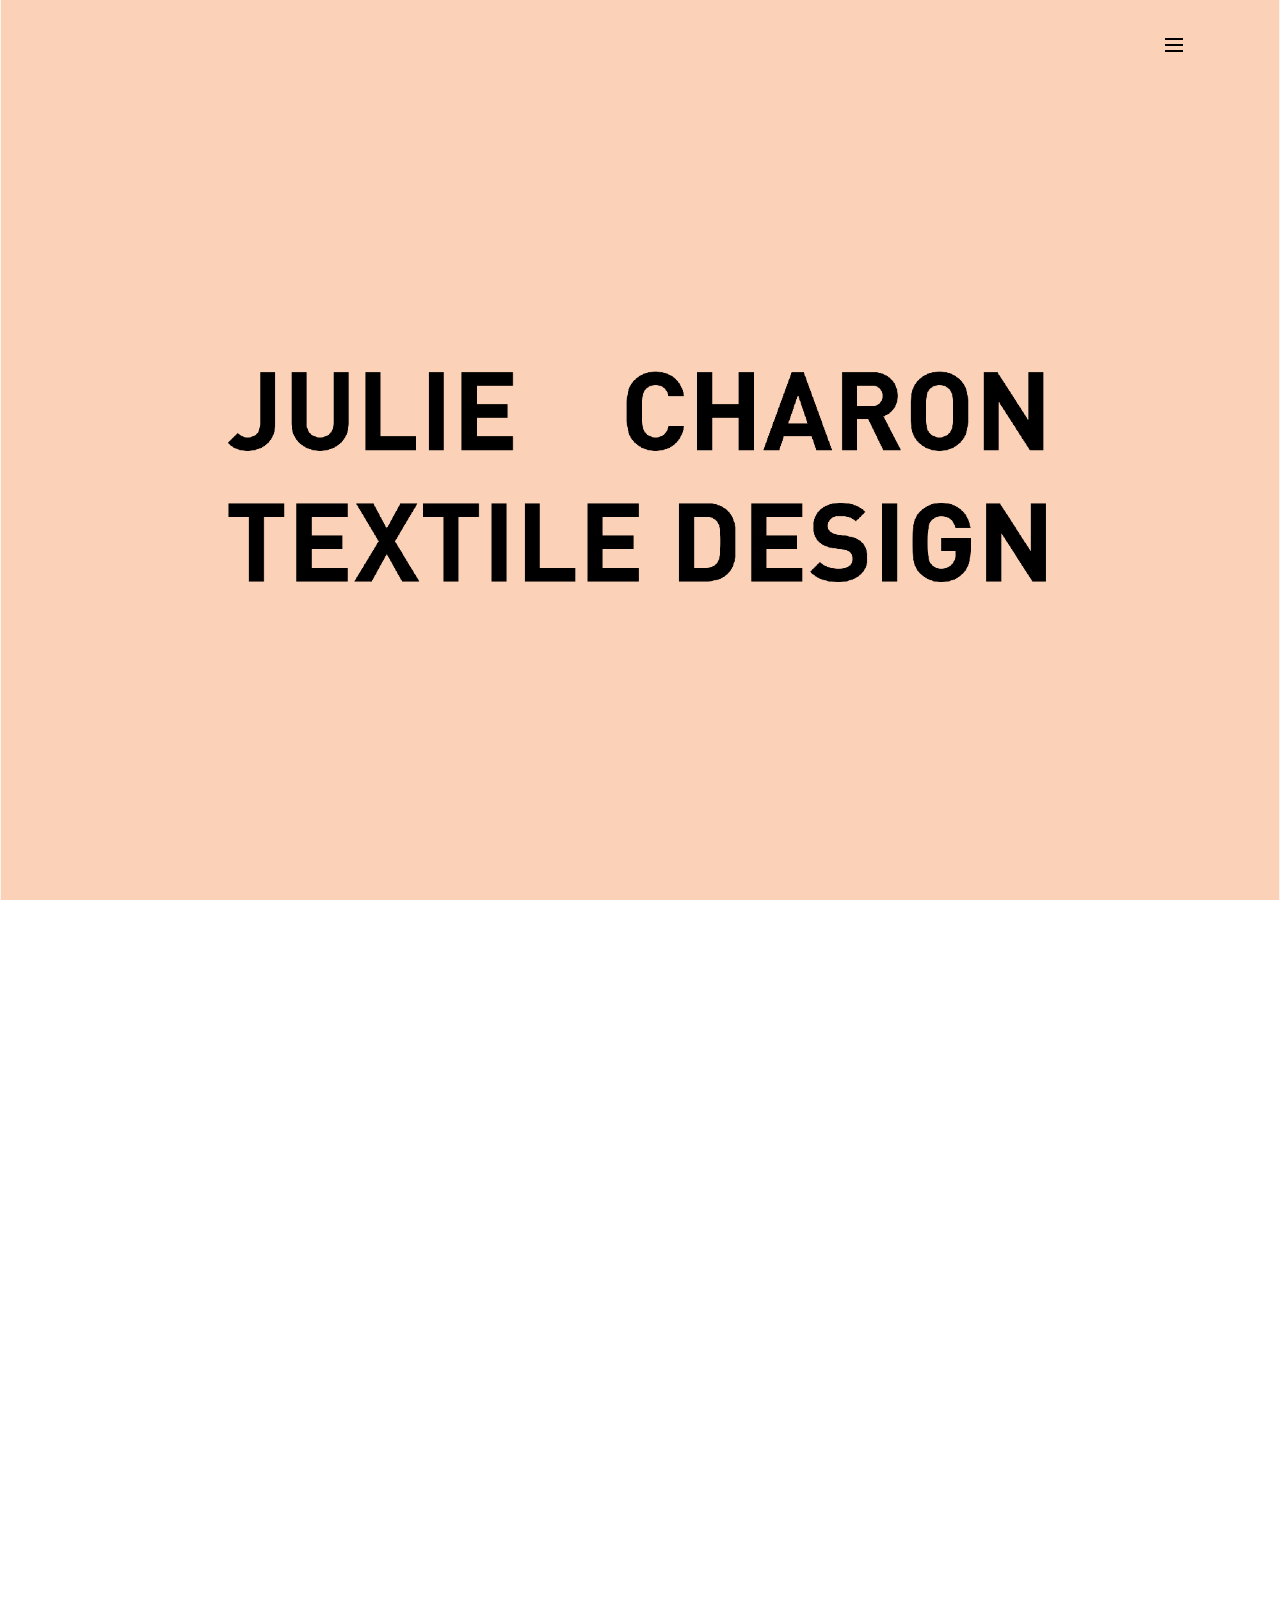
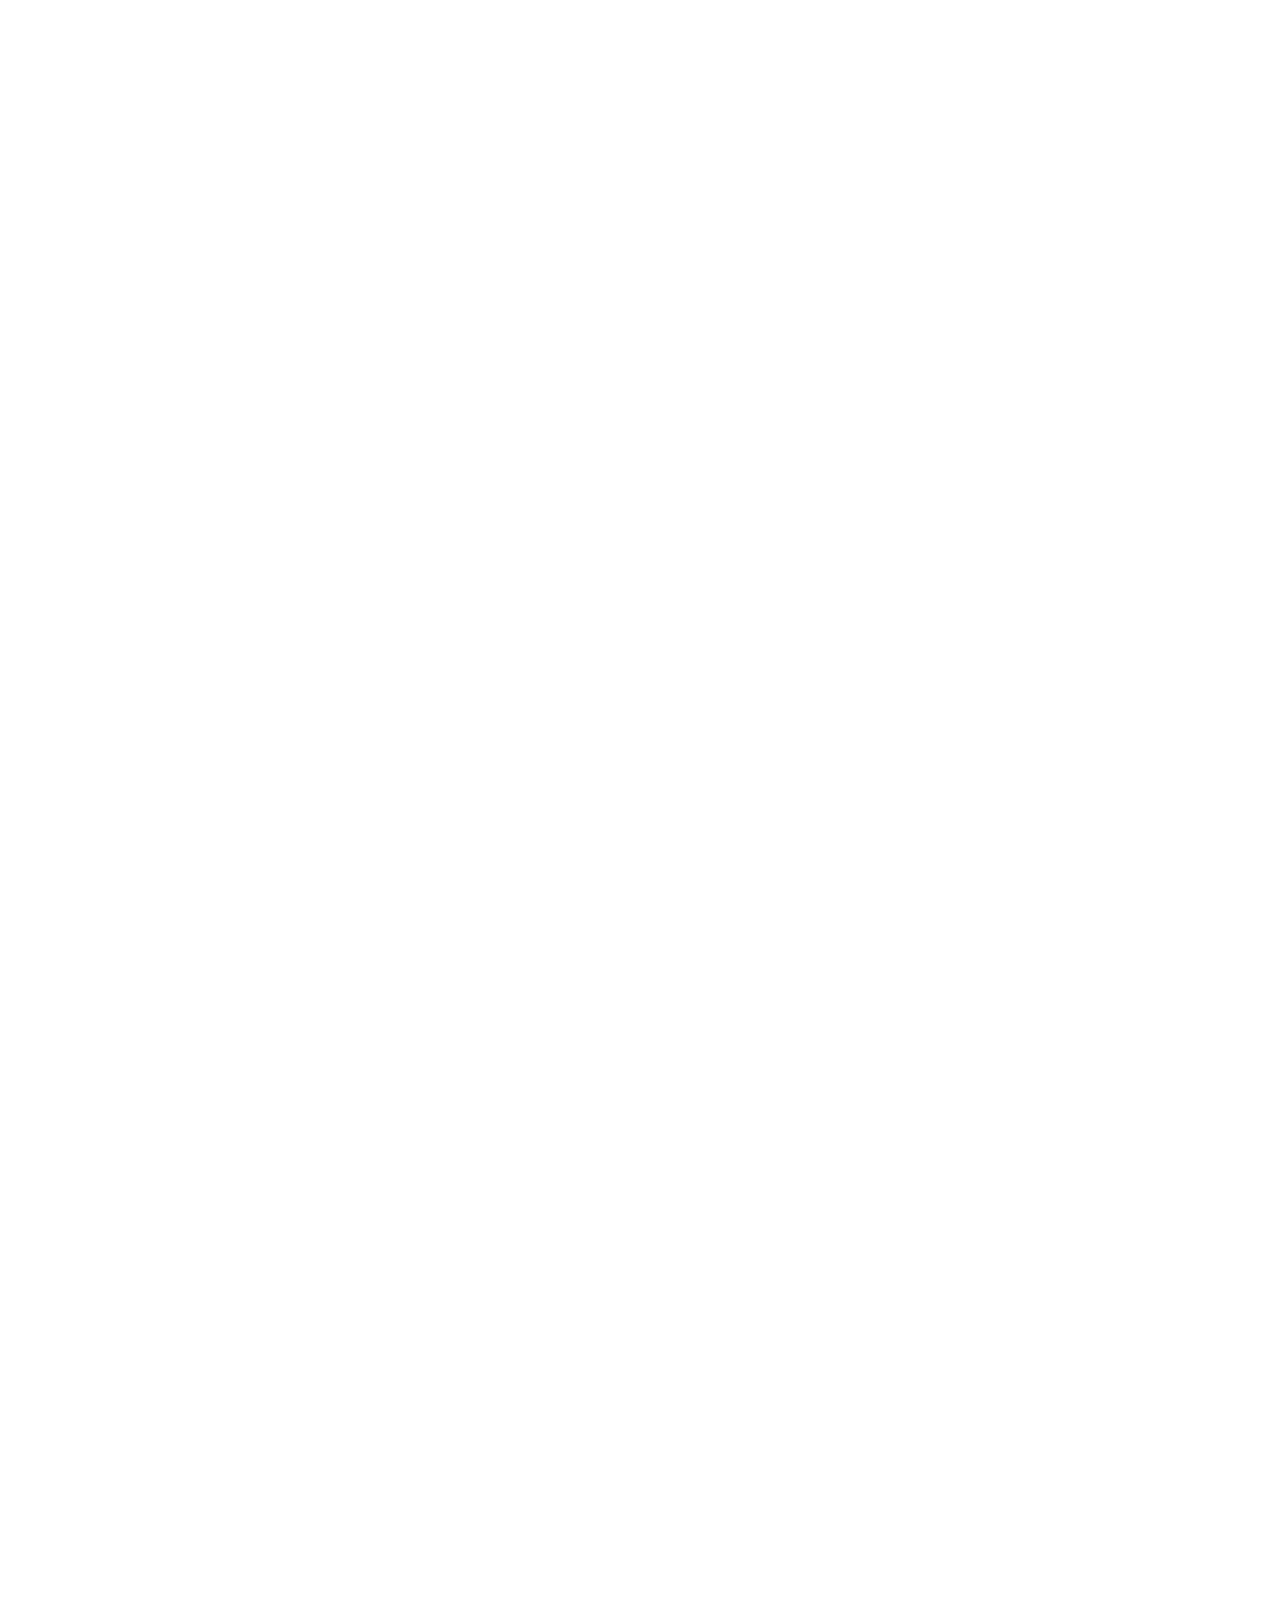
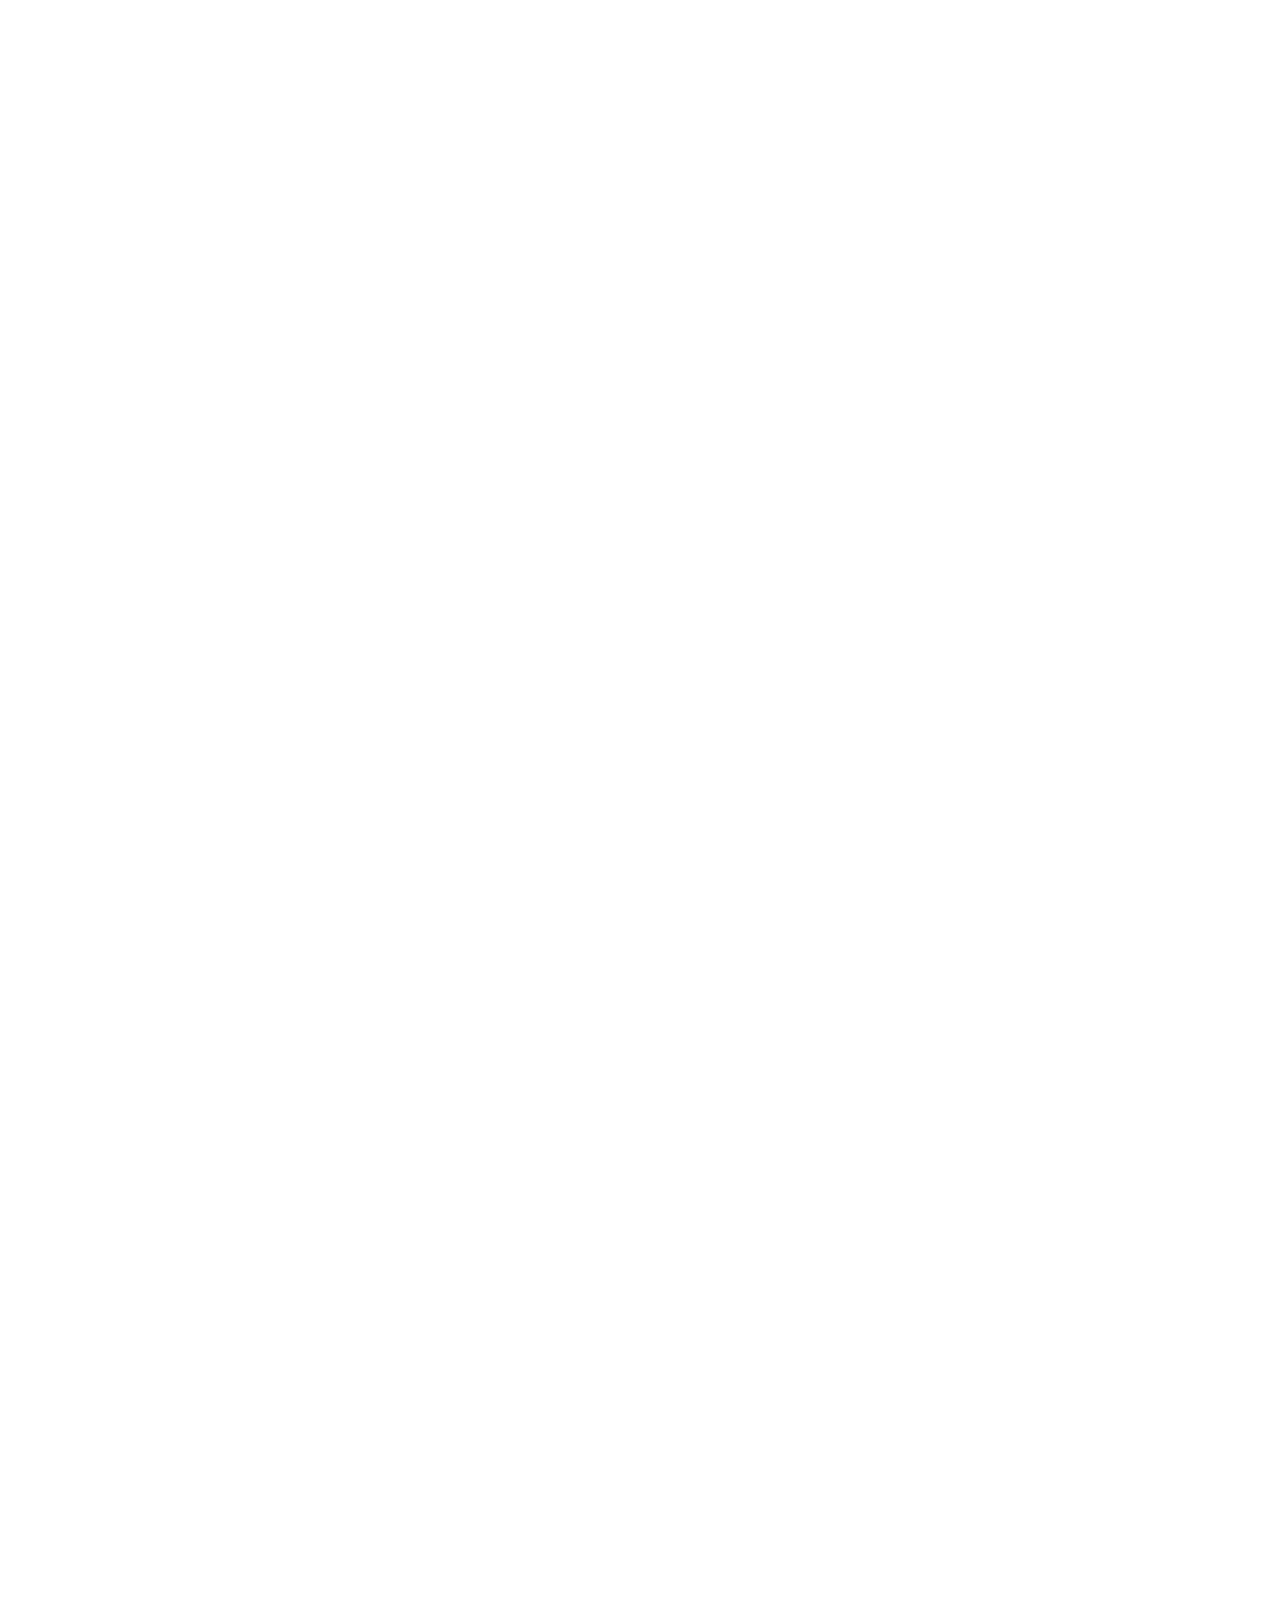
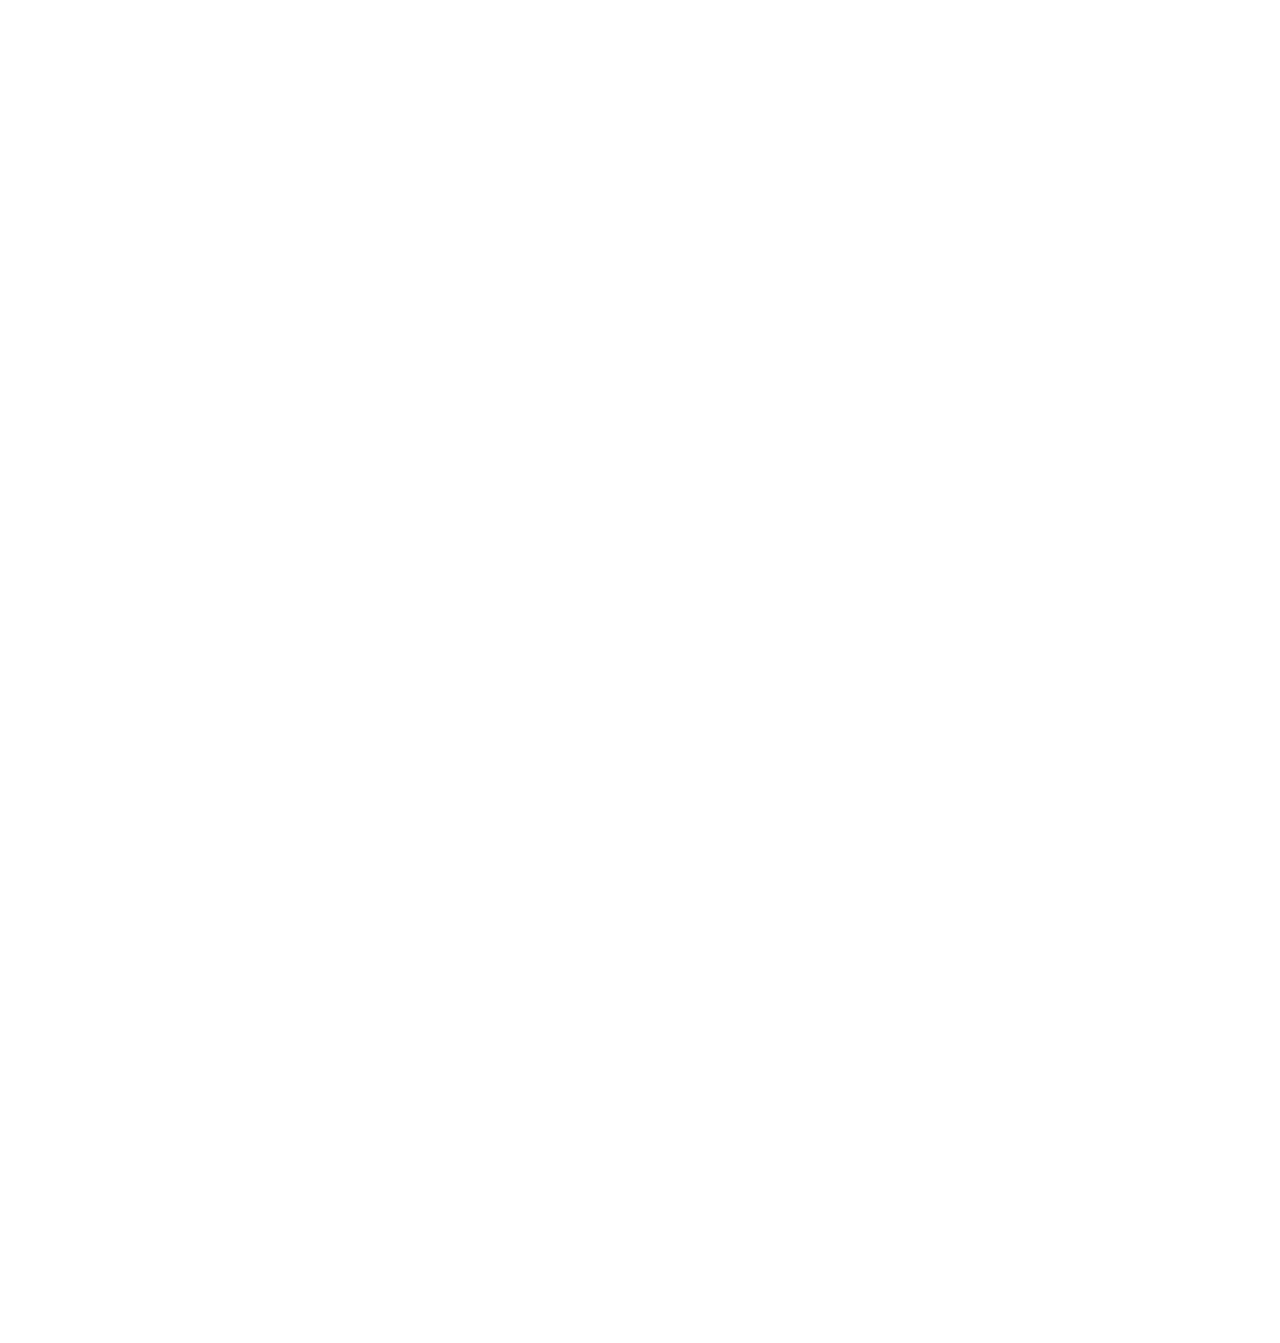
==== index.html @ 17463c1a "aanpassing" ====
<!DOCTYPE html>
<html>
<head>
  <!-- Site made with Mobirise Website Builder v3.6.2, https://mobirise.com -->
  <meta charset="UTF-8">
  <meta http-equiv="X-UA-Compatible" content="IE=edge">
  <meta name="generator" content="Mobirise v3.6.2, mobirise.com">
  <meta name="viewport" content="width=device-width, initial-scale=1">
  <link rel="shortcut icon" href="assets/images/logo.png" type="image/x-icon">
  <meta name="description" content="Julie Charon, brand, soft sculptures
">
  
  <link rel="stylesheet" href="https://fonts.googleapis.com/css?family=Lora:400,700,400italic,700italic&amp;subset=latin">
  <link rel="stylesheet" href="https://fonts.googleapis.com/css?family=Montserrat:400,700">
  <link rel="stylesheet" href="https://fonts.googleapis.com/css?family=Raleway:400,100,200,300,500,600,700,800,900">
  <link rel="stylesheet" href="assets/et-line-font-plugin/style.css">
  <link rel="stylesheet" href="assets/bootstrap-material-design-font/css/material.css">
  <link rel="stylesheet" href="assets/tether/tether.min.css">
  <link rel="stylesheet" href="assets/bootstrap/css/bootstrap.min.css">
  <link rel="stylesheet" href="assets/socicon/css/socicon.min.css">
  <link rel="stylesheet" href="assets/animate.css/animate.min.css">
  <link rel="stylesheet" href="assets/dropdown/css/style.css">
  <link rel="stylesheet" href="assets/theme/css/style.css">
  <link rel="stylesheet" href="assets/mobirise-gallery/style.css">
  <link rel="stylesheet" href="assets/mobirise/css/mbr-additional.css" type="text/css">
  
  
  
</head>
<body>
<section id="menu-0">

    <nav class="navbar navbar-dropdown bg-color transparent navbar-fixed-top">
        <div class="container">

            <div class="mbr-table">
                
                <div class="mbr-table-cell">

                    <button class="navbar-toggler pull-xs-right" type="button" data-toggle="collapse" data-target="#exCollapsingNavbar">
                        <div class="hamburger-icon"></div>
                    </button>

                    <ul class="nav-dropdown collapse pull-xs-right nav navbar-nav navbar-toggleable-xl" id="exCollapsingNavbar"><li class="nav-item dropdown"><a class="nav-link link dropdown-toggle" data-toggle="dropdown-submenu" href="https://mobirise.com/" aria-expanded="false">HALLO</a><div class="dropdown-menu"><a class="dropdown-item" href="About.html">ABout</a><a class="dropdown-item" href="https://mobirise.com/">Home</a></div></li><li class="nav-item nav-btn"><a class="nav-link btn btn-white btn-white-outline" href="https://mobirise.com/">DOWNLOAD</a></li></ul>
                    <button hidden="" class="navbar-toggler navbar-close" type="button" data-toggle="collapse" data-target="#exCollapsingNavbar">
                        <div class="close-icon"></div>
                    </button>

                </div>
            </div>

        </div>
    </nav>

</section>

<section class="engine"><a rel="external" href="https://mobirise.com">easy wysiwyg web site development software</a></section><section class="mbr-section mbr-section-hero mbr-section-full mbr-after-navbar" id="header1-0" style="background-image: url(assets/images/voorbl-2000x1413-64.png);">

    

    <div class="mbr-table-cell">

        <div class="container">
            <div class="row">
                <div class="mbr-section col-md-10 col-md-offset-1 text-xs-center">

                    
                    
                    
                </div>
            </div>
        </div>
    </div>

    

</section>

<section class="mbr-section article mbr-section__container" id="content1-1" style="background-color: rgb(255, 255, 255); padding-top: 20px; padding-bottom: 20px;">

    <div class="container">
        <div class="row">
            <div class="col-xs-12 lead"></div>
        </div>
    </div>

</section>

<section class="mbr-section article mbr-section__container" id="content1-0" style="background-color: rgb(255, 255, 255); padding-top: 20px; padding-bottom: 20px;">

    <div class="container">
        <div class="row">
            <div class="col-xs-12 lead"></div>
        </div>
    </div>

</section>

<section class="mbr-section mbr-section__container" id="header3-0" style="background-color: rgb(255, 255, 255); padding-top: 20px; padding-bottom: 20px;">
    <div class="container">
        <div class="row">
            <div class="col-xs-12">
                <h3 class="mbr-section-title display-2"><br><br>SOFT SCULPTURES</h3>
                
            </div>
        </div>
    </div>
</section>

<section class="mbr-section" id="msg-box5-0" style="background-color: rgb(255, 255, 255); padding-top: 120px; padding-bottom: 0px;">

    
    <div class="container">
        <div class="row">
            <div class="mbr-table-md-up">

              

              <div class="mbr-table-cell mbr-right-padding-md-up col-md-5 text-xs-center text-md-right">
                  
                  

                  
              </div>


              


              <div class="mbr-table-cell mbr-valign-top col-md-7">
                  <div class="mbr-figure"><img src="assets/images/afbeelding-2-copyright-1400x1720-32.png"></div>
              </div>

            </div>
        </div>
    </div>

</section>

<section class="mbr-section mbr-section__container" id="header3-1" style="background-color: rgb(255, 255, 255); padding-top: 20px; padding-bottom: 20px;">
    <div class="container">
        <div class="row">
            <div class="col-xs-12">
                <h3 class="mbr-section-title display-2"></h3>
                
            </div>
        </div>
    </div>
</section>

<section class="mbr-section article mbr-section__container" id="content2-0" style="background-color: rgb(255, 255, 255); padding-top: 20px; padding-bottom: 20px;">

    <div class="container">
        <div class="row">
            <div class="col-xs-12 lead"></div>
        </div>
    </div>

</section>

<section class="mbr-gallery mbr-section mbr-section-nopadding mbr-slider-carousel" id="gallery2-0" data-filter="false" style="padding-top: 0rem; padding-bottom: 0rem;">
    <!-- Filter -->
    

    <!-- Gallery -->
    <div class="mbr-gallery-row container">
        <div class=" mbr-gallery-layout-default">
            <div>
                <div>
                    <div class="mbr-gallery-item mbr-gallery-item__mobirise3 mbr-gallery-item--p5" data-tags="" data-video-url="false">
                        <div href="#lb-gallery2-0" data-slide-to="0" data-toggle="modal">
                            
                            

                            <img alt="" src="assets/images/beeld-3-copyright-2000x1338-72-2000x1338-45.png">
                            
                            <span class="icon-focus"></span>
                            
                        </div>
                    </div><div class="mbr-gallery-item mbr-gallery-item__mobirise3 mbr-gallery-item--p5" data-tags="Animated" data-video-url="false">
                        <div href="#lb-gallery2-0" data-slide-to="1" data-toggle="modal">
                            
                            

                            <img alt="" src="assets/images/afbeelding-4-copyright-2000x2252-19-2000x2252-20.png">
                            
                            <span class="icon-focus"></span>
                            
                        </div>
                    </div><div class="mbr-gallery-item mbr-gallery-item__mobirise3 mbr-gallery-item--p5" data-tags="Animated" data-video-url="false">
                        <div href="#lb-gallery2-0" data-slide-to="2" data-toggle="modal">
                            
                            

                            <img alt="" src="assets/images/afbeelding-1-copyright-2000x2987-82-2000x2987-90.png">
                            
                            <span class="icon-focus"></span>
                            
                        </div>
                    </div><div class="mbr-gallery-item mbr-gallery-item__mobirise3 mbr-gallery-item--p5" data-tags="Animated" data-video-url="false">
                        <div href="#lb-gallery2-0" data-slide-to="3" data-toggle="modal">
                            
                            

                            <img alt="" src="assets/images/afbeelding-2-copyright-2000x2458-48-2000x2458-90.png">
                            
                            <span class="icon-focus"></span>
                            
                        </div>
                    </div><div class="mbr-gallery-item mbr-gallery-item__mobirise3 mbr-gallery-item--p5" data-tags="Soft sculpturs" data-video-url="false">
                        <div href="#lb-gallery2-0" data-slide-to="4" data-toggle="modal">
                            
                            

                            <img alt="" src="assets/images/foto-schets-copyright-2000x1901-58-2000x1901-41.png">
                            
                            <span class="icon-focus"></span>
                            
                        </div>
                    </div>
                </div>
            </div>
            <div class="clearfix"></div>
        </div>
    </div>

    <!-- Lightbox -->
    <div data-app-prevent-settings="" class="mbr-slider modal fade carousel slide" tabindex="-1" data-keyboard="true" data-interval="false" id="lb-gallery2-0">
        <div class="modal-dialog">
            <div class="modal-content">
                <div class="modal-body">
                    <ol class="carousel-indicators">
                        <li data-app-prevent-settings="" data-target="#lb-gallery2-0" class=" active" data-slide-to="0"></li><li data-app-prevent-settings="" data-target="#lb-gallery2-0" data-slide-to="1"></li><li data-app-prevent-settings="" data-target="#lb-gallery2-0" data-slide-to="2"></li><li data-app-prevent-settings="" data-target="#lb-gallery2-0" data-slide-to="3"></li><li data-app-prevent-settings="" data-target="#lb-gallery2-0" data-slide-to="4"></li>
                    </ol>
                    <div class="carousel-inner">
                        <div class="carousel-item active">
                            <img alt="" src="assets/images/beeld-3-copyright-2000x1338-72.png">
                        </div><div class="carousel-item">
                            <img alt="" src="assets/images/afbeelding-4-copyright-2000x2252-19.png">
                        </div><div class="carousel-item">
                            <img alt="" src="assets/images/afbeelding-1-copyright-2000x2987-82.png">
                        </div><div class="carousel-item">
                            <img alt="" src="assets/images/afbeelding-2-copyright-2000x2458-48.png">
                        </div><div class="carousel-item">
                            <img alt="" src="assets/images/foto-schets-copyright-2000x1901-58.png">
                        </div>
                    </div>
                    <a class="left carousel-control" role="button" data-slide="prev" href="#lb-gallery2-0">
                        <span class="icon-prev" aria-hidden="true"></span>
                        <span class="sr-only">Previous</span>
                    </a>
                    <a class="right carousel-control" role="button" data-slide="next" href="#lb-gallery2-0">
                        <span class="icon-next" aria-hidden="true"></span>
                        <span class="sr-only">Next</span>
                    </a>

                    <a class="close" href="#" role="button" data-dismiss="modal">
                        <span aria-hidden="true">×</span>
                        <span class="sr-only">Close</span>
                    </a>
                </div>
            </div>
        </div>
    </div>
</section>

<section class="mbr-section mbr-section__container" id="header3-2" style="background-color: rgb(255, 255, 255); padding-top: 20px; padding-bottom: 20px;">
    <div class="container">
        <div class="row">
            <div class="col-xs-12">
                <h3 class="mbr-section-title display-2"></h3>
                
            </div>
        </div>
    </div>
</section>

<section class="mbr-section mbr-section__container" id="header3-3" style="background-color: rgb(255, 255, 255); padding-top: 20px; padding-bottom: 20px;">
    <div class="container">
        <div class="row">
            <div class="col-xs-12">
                <h3 class="mbr-section-title display-2"></h3>
                
            </div>
        </div>
    </div>
</section>

<section class="mbr-section mbr-section__container" id="header3-4" style="background-color: rgb(255, 255, 255); padding-top: 20px; padding-bottom: 20px;">
    <div class="container">
        <div class="row">
            <div class="col-xs-12">
                <h3 class="mbr-section-title display-2">BRAND - MINNINERING<br></h3>
                <small class="mbr-section-subtitle"></small>
            </div>
        </div>
    </div>
</section>

<section class="mbr-section" id="msg-box5-1" style="background-color: rgb(255, 255, 255); padding-top: 0px; padding-bottom: 0px;">

    
    <div class="container">
        <div class="row">
            <div class="mbr-table-md-up">

              

              <div class="mbr-table-cell mbr-right-padding-md-up col-md-5 text-xs-center text-md-right">
                  
                  

                  
              </div>


              


              <div class="mbr-table-cell mbr-valign-top col-md-7">
                  <div class="mbr-figure"><img src="assets/images/afbeelding-6-copyright-1400x1980-92.png"></div>
              </div>

            </div>
        </div>
    </div>

</section>

<section class="mbr-slider mbr-section mbr-section__container carousel slide mbr-section-nopadding" data-ride="carousel" data-keyboard="false" data-wrap="true" data-pause="false" data-interval="false" id="slider3-0" style="background-color: rgb(255, 255, 255);">
    <div class=" container boxed-slider" style="padding-top: 120px; padding-bottom: 120px;">
        <div>
            <div>
                
                <div class="carousel-inner" role="listbox">
                    <div class="mbr-section mbr-section-hero carousel-item dark center active" data-bg-video-slide="false">
                        <div class="mbr-table-cell">
                            
                            <div class="container-slide">
                                <img src="assets/images/afbeelding-7-copyright-2000x1414-95.png">
                                <div class="row">
                                    <div class="col-md-8 col-md-offset-2 text-xs-center">
                                        
                                        

                                        
                                    </div>
                                </div>
                            </div>
                        </div>
                    </div><div class="mbr-section mbr-section-hero carousel-item dark center" data-bg-video-slide="https://www.youtube.com/watch?v=uNCr7NdOJgw">
                        <div class="mbr-table-cell">
                            <div class="mbr-overlay"></div>
                            <div class="container-slide">
                                <img src="assets/images/bridge.jpg">
                                <div class="row">
                                    <div class="col-md-8 col-md-offset-1">
                                        <h2 class="mbr-section-title display-1">BACKGROUND VIDEO</h2>
                                        <p class="mbr-section-lead lead">Choose from the large selection of latest pre-made blocks - jumbotrons, hero images, parallax scrolling, video backgrounds, hamburger menu, sticky header and more.</p>

                                        
                                    </div>
                                </div>
                            </div>
                        </div>
                    </div><div class="mbr-section mbr-section-hero carousel-item dark center" data-bg-video-slide="false">
                        <div class="mbr-table-cell">
                            <div class="mbr-overlay"></div>
                            <div class="container-slide">
                                <img src="assets/images/sparklers.jpg">
                                <div class="row">
                                    <div class="col-md-8 col-md-offset-3 text-xs-right">
                                        <h2 class="mbr-section-title display-1">BOOTSTRAP SLIDER</h2>
                                        <p class="mbr-section-lead lead">Choose from the large selection of latest pre-made blocks - jumbotrons, hero images, parallax scrolling, video backgrounds, hamburger menu, sticky header and more.</p>

                                        <div class="mbr-section-btn"><a class="btn btn-lg btn-info" href="https://mobirise.com">FOR WINDOWS</a> <a class="btn btn-lg btn-white btn-white-outline" href="https://mobirise.com">FOR MAC</a></div>
                                    </div>
                                </div>
                            </div>
                        </div>
                    </div>
                </div>

                <a data-app-prevent-settings="" class="left carousel-control" role="button" data-slide="prev" href="#slider3-0">
                    <span class="icon-prev" aria-hidden="true"></span>
                    <span class="sr-only">Previous</span>
                </a>
                <a data-app-prevent-settings="" class="right carousel-control" role="button" data-slide="next" href="#slider3-0">
                    <span class="icon-next" aria-hidden="true"></span>
                    <span class="sr-only">Next</span>
                </a>
            </div>
        </div>
    </div>
</section>


  <script src="assets/web/assets/jquery/jquery.min.js"></script>
  <script src="assets/tether/tether.min.js"></script>
  <script src="assets/bootstrap/js/bootstrap.min.js"></script>
  <script src="assets/smooth-scroll/SmoothScroll.js"></script>
  <script src="assets/viewportChecker/jquery.viewportchecker.js"></script>
  <script src="assets/dropdown/js/script.min.js"></script>
  <script src="assets/touchSwipe/jquery.touchSwipe.min.js"></script>
  <script src="assets/masonry/masonry.pkgd.min.js"></script>
  <script src="assets/imagesloaded/imagesloaded.pkgd.min.js"></script>
  <script src="assets/bootstrap-carousel-swipe/bootstrap-carousel-swipe.js"></script>
  <script src="assets/jquery-mb-ytplayer/jquery.mb.YTPlayer.min.js"></script>
  <script src="assets/theme/js/script.js"></script>
  <script src="assets/mobirise-gallery/script.js"></script>
  <script src="assets/mobirise-slider-video/script.js"></script>
  
  
  <input name="animation" type="hidden">
  </body>
</html>
---- assets/et-line-font-plugin/style.css ----
@font-face {
	font-family: 'et-line';
	src:url('fonts/et-line.eot');
	src:url('fonts/et-line.eot?#iefix') format('embedded-opentype'),
		url('fonts/et-line.woff') format('woff'),
		url('fonts/et-line.ttf') format('truetype'),
		url('fonts/et-line.svg#et-line') format('svg');
	font-weight: normal;
	font-style: normal;
}

/* Use the following CSS code if you want to use data attributes for inserting your icons */
.etl-icon, [data-icon]:before {
	font-family: 'et-line';
	content: attr(data-icon);
	speak: none;
	font-weight: normal;
	font-variant: normal;
	text-transform: none;
	line-height: 1;
	-webkit-font-smoothing: antialiased;
	-moz-osx-font-smoothing: grayscale;
	display:inline-block;
}

/* Use the following CSS code if you want to have a class per icon */
/*
Instead of a list of all class selectors,
you can use the generic selector below, but it's slower:
[class*="icon-"] {
*/
.icon-mobile, .icon-laptop, .icon-desktop, .icon-tablet, .icon-phone, .icon-document, .icon-documents, .icon-search, .icon-clipboard, .icon-newspaper, .icon-notebook, .icon-book-open, .icon-browser, .icon-calendar, .icon-presentation, .icon-picture, .icon-pictures, .icon-video, .icon-camera, .icon-printer, .icon-toolbox, .icon-briefcase, .icon-wallet, .icon-gift, .icon-bargraph, .icon-grid, .icon-expand, .icon-focus, .icon-edit, .icon-adjustments, .icon-ribbon, .icon-hourglass, .icon-lock, .icon-megaphone, .icon-shield, .icon-trophy, .icon-flag, .icon-map, .icon-puzzle, .icon-basket, .icon-envelope, .icon-streetsign, .icon-telescope, .icon-gears, .icon-key, .icon-paperclip, .icon-attachment, .icon-pricetags, .icon-lightbulb, .icon-layers, .icon-pencil, .icon-tools, .icon-tools-2, .icon-scissors, .icon-paintbrush, .icon-magnifying-glass, .icon-circle-compass, .icon-linegraph, .icon-mic, .icon-strategy, .icon-beaker, .icon-caution, .icon-recycle, .icon-anchor, .icon-profile-male, .icon-profile-female, .icon-bike, .icon-wine, .icon-hotairballoon, .icon-globe, .icon-genius, .icon-map-pin, .icon-dial, .icon-chat, .icon-heart, .icon-cloud, .icon-upload, .icon-download, .icon-target, .icon-hazardous, .icon-piechart, .icon-speedometer, .icon-global, .icon-compass, .icon-lifesaver, .icon-clock, .icon-aperture, .icon-quote, .icon-scope, .icon-alarmclock, .icon-refresh, .icon-happy, .icon-sad, .icon-facebook, .icon-twitter, .icon-googleplus, .icon-rss, .icon-tumblr, .icon-linkedin, .icon-dribbble {
	font-family: 'et-line';
	speak: none;
	font-style: normal;
	font-weight: normal;
	font-variant: normal;
	text-transform: none;
	line-height: 1;
	-webkit-font-smoothing: antialiased;
	-moz-osx-font-smoothing: grayscale;
	display:inline-block;
}
.icon-mobile:before {
	content: "\e000";
}
.icon-laptop:before {
	content: "\e001";
}
.icon-desktop:before {
	content: "\e002";
}
.icon-tablet:before {
	content: "\e003";
}
.icon-phone:before {
	content: "\e004";
}
.icon-document:before {
	content: "\e005";
}
.icon-documents:before {
	content: "\e006";
}
.icon-search:before {
	content: "\e007";
}
.icon-clipboard:before {
	content: "\e008";
}
.icon-newspaper:before {
	content: "\e009";
}
.icon-notebook:before {
	content: "\e00a";
}
.icon-book-open:before {
	content: "\e00b";
}
.icon-browser:before {
	content: "\e00c";
}
.icon-calendar:before {
	content: "\e00d";
}
.icon-presentation:before {
	content: "\e00e";
}
.icon-picture:before {
	content: "\e00f";
}
.icon-pictures:before {
	content: "\e010";
}
.icon-video:before {
	content: "\e011";
}
.icon-camera:before {
	content: "\e012";
}
.icon-printer:before {
	content: "\e013";
}
.icon-toolbox:before {
	content: "\e014";
}
.icon-briefcase:before {
	content: "\e015";
}
.icon-wallet:before {
	content: "\e016";
}
.icon-gift:before {
	content: "\e017";
}
.icon-bargraph:before {
	content: "\e018";
}
.icon-grid:before {
	content: "\e019";
}
.icon-expand:before {
	content: "\e01a";
}
.icon-focus:before {
	content: "\e01b";
}
.icon-edit:before {
	content: "\e01c";
}
.icon-adjustments:before {
	content: "\e01d";
}
.icon-ribbon:before {
	content: "\e01e";
}
.icon-hourglass:before {
	content: "\e01f";
}
.icon-lock:before {
	content: "\e020";
}
.icon-megaphone:before {
	content: "\e021";
}
.icon-shield:before {
	content: "\e022";
}
.icon-trophy:before {
	content: "\e023";
}
.icon-flag:before {
	content: "\e024";
}
.icon-map:before {
	content: "\e025";
}
.icon-puzzle:before {
	content: "\e026";
}
.icon-basket:before {
	content: "\e027";
}
.icon-envelope:before {
	content: "\e028";
}
.icon-streetsign:before {
	content: "\e029";
}
.icon-telescope:before {
	content: "\e02a";
}
.icon-gears:before {
	content: "\e02b";
}
.icon-key:before {
	content: "\e02c";
}
.icon-paperclip:before {
	content: "\e02d";
}
.icon-attachment:before {
	content: "\e02e";
}
.icon-pricetags:before {
	content: "\e02f";
}
.icon-lightbulb:before {
	content: "\e030";
}
.icon-layers:before {
	content: "\e031";
}
.icon-pencil:before {
	content: "\e032";
}
.icon-tools:before {
	content: "\e033";
}
.icon-tools-2:before {
	content: "\e034";
}
.icon-scissors:before {
	content: "\e035";
}
.icon-paintbrush:before {
	content: "\e036";
}
.icon-magnifying-glass:before {
	content: "\e037";
}
.icon-circle-compass:before {
	content: "\e038";
}
.icon-linegraph:before {
	content: "\e039";
}
.icon-mic:before {
	content: "\e03a";
}
.icon-strategy:before {
	content: "\e03b";
}
.icon-beaker:before {
	content: "\e03c";
}
.icon-caution:before {
	content: "\e03d";
}
.icon-recycle:before {
	content: "\e03e";
}
.icon-anchor:before {
	content: "\e03f";
}
.icon-profile-male:before {
	content: "\e040";
}
.icon-profile-female:before {
	content: "\e041";
}
.icon-bike:before {
	content: "\e042";
}
.icon-wine:before {
	content: "\e043";
}
.icon-hotairballoon:before {
	content: "\e044";
}
.icon-globe:before {
	content: "\e045";
}
.icon-genius:before {
	content: "\e046";
}
.icon-map-pin:before {
	content: "\e047";
}
.icon-dial:before {
	content: "\e048";
}
.icon-chat:before {
	content: "\e049";
}
.icon-heart:before {
	content: "\e04a";
}
.icon-cloud:before {
	content: "\e04b";
}
.icon-upload:before {
	content: "\e04c";
}
.icon-download:before {
	content: "\e04d";
}
.icon-target:before {
	content: "\e04e";
}
.icon-hazardous:before {
	content: "\e04f";
}
.icon-piechart:before {
	content: "\e050";
}
.icon-speedometer:before {
	content: "\e051";
}
.icon-global:before {
	content: "\e052";
}
.icon-compass:before {
	content: "\e053";
}
.icon-lifesaver:before {
	content: "\e054";
}
.icon-clock:before {
	content: "\e055";
}
.icon-aperture:before {
	content: "\e056";
}
.icon-quote:before {
	content: "\e057";
}
.icon-scope:before {
	content: "\e058";
}
.icon-alarmclock:before {
	content: "\e059";
}
.icon-refresh:before {
	content: "\e05a";
}
.icon-happy:before {
	content: "\e05b";
}
.icon-sad:before {
	content: "\e05c";
}
.icon-facebook:before {
	content: "\e05d";
}
.icon-twitter:before {
	content: "\e05e";
}
.icon-googleplus:before {
	content: "\e05f";
}
.icon-rss:before {
	content: "\e060";
}
.icon-tumblr:before {
	content: "\e061";
}
.icon-linkedin:before {
	content: "\e062";
}
.icon-dribbble:before {
	content: "\e063";
}
---- assets/bootstrap-material-design-font/css/material.css ----
@font-face {
  font-family: 'Material-Design-Icons';
  src: url('../fonts/Material-Design-Icons.eot?3ocs8m');
  src: url('../fonts/Material-Design-Icons.eot?#iefix3ocs8m') format('embedded-opentype'), url('../fonts/Material-Design-Icons.woff?3ocs8m') format('woff'), url('../fonts/Material-Design-Icons.ttf?3ocs8m') format('truetype'), url('../fonts/Material-Design-Icons.svg?3ocs8m#Material-Design-Icons') format('svg');
  font-weight: normal;
  font-style: normal;
}
[class^="mdi-"],
[class*="mdi-"] {
  speak: none;
  display: inline-block;
  font-style: normal;
  font-variant:normal;
  font-weight:normal;
  /*font-size:24px;*/
  line-height:1;
  font-family:'Material-Design-Icons' !important;
  text-rendering: auto;
  
  -webkit-font-smoothing: antialiased;
  -moz-osx-font-smoothing: grayscale;
  -webkit-transform: translate(0, 0);
      -ms-transform: translate(0, 0);
          transform: translate(0, 0);
}
[class^="mdi-"]:before,
[class*="mdi-"]:before {
  display: inline-block;
  speak: none;
  text-decoration: inherit;
}
[class^="mdi-"].pull-left,
[class*="mdi-"].pull-left {
  margin-right: .3em;
}
[class^="mdi-"].pull-right,
[class*="mdi-"].pull-right {
  margin-left: .3em;
}
[class^="mdi-"].mdi-lg:before,
[class*="mdi-"].mdi-lg:before,
[class^="mdi-"].mdi-lg:after,
[class*="mdi-"].mdi-lg:after {
  font-size: 1.33333333em;
  line-height: 0.75em;
  vertical-align: -15%;
}
[class^="mdi-"].mdi-2x:before,
[class*="mdi-"].mdi-2x:before,
[class^="mdi-"].mdi-2x:after,
[class*="mdi-"].mdi-2x:after {
  font-size: 2em;
}
[class^="mdi-"].mdi-3x:before,
[class*="mdi-"].mdi-3x:before,
[class^="mdi-"].mdi-3x:after,
[class*="mdi-"].mdi-3x:after {
  font-size: 3em;
}
[class^="mdi-"].mdi-4x:before,
[class*="mdi-"].mdi-4x:before,
[class^="mdi-"].mdi-4x:after,
[class*="mdi-"].mdi-4x:after {
  font-size: 4em;
}
[class^="mdi-"].mdi-5x:before,
[class*="mdi-"].mdi-5x:before,
[class^="mdi-"].mdi-5x:after,
[class*="mdi-"].mdi-5x:after {
  font-size: 5em;
}
[class^="mdi-device-signal-cellular-"]:after,
[class^="mdi-device-battery-"]:after,
[class^="mdi-device-battery-charging-"]:after,
[class^="mdi-device-signal-cellular-connected-no-internet-"]:after,
[class^="mdi-device-signal-wifi-"]:after,
[class^="mdi-device-signal-wifi-statusbar-not-connected"]:after,
.mdi-device-network-wifi:after {
  opacity: .3;
  position: absolute;
  left: 0;
  top: 0;
  z-index: 1;
  display: inline-block;
  speak: none;
  text-decoration: inherit;
}
[class^="mdi-device-signal-cellular-"]:after {
  content: "\e758";
}
[class^="mdi-device-battery-"]:after {
  content: "\e735";
}
[class^="mdi-device-battery-charging-"]:after {
  content: "\e733";
}
[class^="mdi-device-signal-cellular-connected-no-internet-"]:after {
  content: "\e75d";
}
[class^="mdi-device-signal-wifi-"]:after,
.mdi-device-network-wifi:after {
  content: "\e765";
}
[class^="mdi-device-signal-wifi-statusbasr-not-connected"]:after {
  content: "\e8f7";
}
.mdi-device-signal-cellular-off:after,
.mdi-device-signal-cellular-null:after,
.mdi-device-signal-cellular-no-sim:after,
.mdi-device-signal-wifi-off:after,
.mdi-device-signal-wifi-4-bar:after,
.mdi-device-signal-cellular-4-bar:after,
.mdi-device-battery-alert:after,
.mdi-device-signal-cellular-connected-no-internet-4-bar:after,
.mdi-device-battery-std:after,
.mdi-device-battery-full .mdi-device-battery-unknown:after {
  content: "";
}
.mdi-fw {
  width: 1.28571429em;
  text-align: center;
}
.mdi-ul {
  padding-left: 0;
  margin-left: 2.14285714em;
  list-style-type: none;
}
.mdi-ul > li {
  position: relative;
}
.mdi-li {
  position: absolute;
  left: -2.14285714em;
  width: 2.14285714em;
  top: 0.14285714em;
  text-align: center;
}
.mdi-li.mdi-lg {
  left: -1.85714286em;
}
.mdi-border {
  padding: .2em .25em .15em;
  border: solid 0.08em #eeeeee;
  border-radius: .1em;
}
.mdi-spin {
  -webkit-animation: mdi-spin 2s infinite linear;
  animation: mdi-spin 2s infinite linear;
  -webkit-transform-origin: 50% 50%;
  -ms-transform-origin: 50% 50%;
      transform-origin: 50% 50%;
}
.mdi-pulse {
  -webkit-animation: mdi-spin 1s steps(8) infinite;
  animation: mdi-spin 1s steps(8) infinite;
  -webkit-transform-origin: 50% 50%;
  -ms-transform-origin: 50% 50%;
      transform-origin: 50% 50%;
}
@-webkit-keyframes mdi-spin {
  0% {
    -webkit-transform: rotate(0deg);
    transform: rotate(0deg);
  }
  100% {
    -webkit-transform: rotate(359deg);
    transform: rotate(359deg);
  }
}
@keyframes mdi-spin {
  0% {
    -webkit-transform: rotate(0deg);
    transform: rotate(0deg);
  }
  100% {
    -webkit-transform: rotate(359deg);
    transform: rotate(359deg);
  }
}
.mdi-rotate-90 {
  filter: progid:DXImageTransform.Microsoft.BasicImage(rotation=1);
  -webkit-transform: rotate(90deg);
  -ms-transform: rotate(90deg);
  transform: rotate(90deg);
}
.mdi-rotate-180 {
  filter: progid:DXImageTransform.Microsoft.BasicImage(rotation=2);
  -webkit-transform: rotate(180deg);
  -ms-transform: rotate(180deg);
  transform: rotate(180deg);
}
.mdi-rotate-270 {
  filter: progid:DXImageTransform.Microsoft.BasicImage(rotation=3);
  -webkit-transform: rotate(270deg);
  -ms-transform: rotate(270deg);
  transform: rotate(270deg);
}
.mdi-flip-horizontal {
  filter: progid:DXImageTransform.Microsoft.BasicImage(rotation=0, mirror=1);
  -webkit-transform: scale(-1, 1);
  -ms-transform: scale(-1, 1);
  transform: scale(-1, 1);
}
.mdi-flip-vertical {
  filter: progid:DXImageTransform.Microsoft.BasicImage(rotation=2, mirror=1);
  -webkit-transform: scale(1, -1);
  -ms-transform: scale(1, -1);
  transform: scale(1, -1);
}
:root .mdi-rotate-90,
:root .mdi-rotate-180,
:root .mdi-rotate-270,
:root .mdi-flip-horizontal,
:root .mdi-flip-vertical {
  -webkit-filter: none;
          filter: none;
}
.mdi-stack {
  position: relative;
  display: inline-block;
  width: 2em;
  height: 2em;
  line-height: 2em;
  vertical-align: middle;
}
.mdi-stack-1x,
.mdi-stack-2x {
  position: absolute;
  left: 0;
  width: 100%;
  text-align: center;
}
.mdi-stack-1x {
  line-height: inherit;
}
.mdi-stack-2x {
  font-size: 2em;
}
.mdi-inverse {
  color: #ffffff;
}
/* Start Icons */
.mdi-action-3d-rotation:before {
  content: "\e600";
}
.mdi-action-accessibility:before {
  content: "\e601";
}
.mdi-action-account-balance-wallet:before {
  content: "\e602";
}
.mdi-action-account-balance:before {
  content: "\e603";
}
.mdi-action-account-box:before {
  content: "\e604";
}
.mdi-action-account-child:before {
  content: "\e605";
}
.mdi-action-account-circle:before {
  content: "\e606";
}
.mdi-action-add-shopping-cart:before {
  content: "\e607";
}
.mdi-action-alarm-add:before {
  content: "\e608";
}
.mdi-action-alarm-off:before {
  content: "\e609";
}
.mdi-action-alarm-on:before {
  content: "\e60a";
}
.mdi-action-alarm:before {
  content: "\e60b";
}
.mdi-action-android:before {
  content: "\e60c";
}
.mdi-action-announcement:before {
  content: "\e60d";
}
.mdi-action-aspect-ratio:before {
  content: "\e60e";
}
.mdi-action-assessment:before {
  content: "\e60f";
}
.mdi-action-assignment-ind:before {
  content: "\e610";
}
.mdi-action-assignment-late:before {
  content: "\e611";
}
.mdi-action-assignment-return:before {
  content: "\e612";
}
.mdi-action-assignment-returned:before {
  content: "\e613";
}
.mdi-action-assignment-turned-in:before {
  content: "\e614";
}
.mdi-action-assignment:before {
  content: "\e615";
}
.mdi-action-autorenew:before {
  content: "\e616";
}
.mdi-action-backup:before {
  content: "\e617";
}
.mdi-action-book:before {
  content: "\e618";
}
.mdi-action-bookmark-outline:before {
  content: "\e619";
}
.mdi-action-bookmark:before {
  content: "\e61a";
}
.mdi-action-bug-report:before {
  content: "\e61b";
}
.mdi-action-cached:before {
  content: "\e61c";
}
.mdi-action-check-circle:before {
  content: "\e61d";
}
.mdi-action-class:before {
  content: "\e61e";
}
.mdi-action-credit-card:before {
  content: "\e61f";
}
.mdi-action-dashboard:before {
  content: "\e620";
}
.mdi-action-delete:before {
  content: "\e621";
}
.mdi-action-description:before {
  content: "\e622";
}
.mdi-action-dns:before {
  content: "\e623";
}
.mdi-action-done-all:before {
  content: "\e624";
}
.mdi-action-done:before {
  content: "\e625";
}
.mdi-action-event:before {
  content: "\e626";
}
.mdi-action-exit-to-app:before {
  content: "\e627";
}
.mdi-action-explore:before {
  content: "\e628";
}
.mdi-action-extension:before {
  content: "\e629";
}
.mdi-action-face-unlock:before {
  content: "\e62a";
}
.mdi-action-favorite-outline:before {
  content: "\e62b";
}
.mdi-action-favorite:before {
  content: "\e62c";
}
.mdi-action-find-in-page:before {
  content: "\e62d";
}
.mdi-action-find-replace:before {
  content: "\e62e";
}
.mdi-action-flip-to-back:before {
  content: "\e62f";
}
.mdi-action-flip-to-front:before {
  content: "\e630";
}
.mdi-action-get-app:before {
  content: "\e631";
}
.mdi-action-grade:before {
  content: "\e632";
}
.mdi-action-group-work:before {
  content: "\e633";
}
.mdi-action-help:before {
  content: "\e634";
}
.mdi-action-highlight-remove:before {
  content: "\e635";
}
.mdi-action-history:before {
  content: "\e636";
}
.mdi-action-home:before {
  content: "\e637";
}
.mdi-action-https:before {
  content: "\e638";
}
.mdi-action-info-outline:before {
  content: "\e639";
}
.mdi-action-info:before {
  content: "\e63a";
}
.mdi-action-input:before {
  content: "\e63b";
}
.mdi-action-invert-colors:before {
  content: "\e63c";
}
.mdi-action-label-outline:before {
  content: "\e63d";
}
.mdi-action-label:before {
  content: "\e63e";
}
.mdi-action-language:before {
  content: "\e63f";
}
.mdi-action-launch:before {
  content: "\e640";
}
.mdi-action-list:before {
  content: "\e641";
}
.mdi-action-lock-open:before {
  content: "\e642";
}
.mdi-action-lock-outline:before {
  content: "\e643";
}
.mdi-action-lock:before {
  content: "\e644";
}
.mdi-action-loyalty:before {
  content: "\e645";
}
.mdi-action-markunread-mailbox:before {
  content: "\e646";
}
.mdi-action-note-add:before {
  content: "\e647";
}
.mdi-action-open-in-browser:before {
  content: "\e648";
}
.mdi-action-open-in-new:before {
  content: "\e649";
}
.mdi-action-open-with:before {
  content: "\e64a";
}
.mdi-action-pageview:before {
  content: "\e64b";
}
.mdi-action-payment:before {
  content: "\e64c";
}
.mdi-action-perm-camera-mic:before {
  content: "\e64d";
}
.mdi-action-perm-contact-cal:before {
  content: "\e64e";
}
.mdi-action-perm-data-setting:before {
  content: "\e64f";
}
.mdi-action-perm-device-info:before {
  content: "\e650";
}
.mdi-action-perm-identity:before {
  content: "\e651";
}
.mdi-action-perm-media:before {
  content: "\e652";
}
.mdi-action-perm-phone-msg:before {
  content: "\e653";
}
.mdi-action-perm-scan-wifi:before {
  content: "\e654";
}
.mdi-action-picture-in-picture:before {
  content: "\e655";
}
.mdi-action-polymer:before {
  content: "\e656";
}
.mdi-action-print:before {
  content: "\e657";
}
.mdi-action-query-builder:before {
  content: "\e658";
}
.mdi-action-question-answer:before {
  content: "\e659";
}
.mdi-action-receipt:before {
  content: "\e65a";
}
.mdi-action-redeem:before {
  content: "\e65b";
}
.mdi-action-reorder:before {
  content: "\e65c";
}
.mdi-action-report-problem:before {
  content: "\e65d";
}
.mdi-action-restore:before {
  content: "\e65e";
}
.mdi-action-room:before {
  content: "\e65f";
}
.mdi-action-schedule:before {
  content: "\e660";
}
.mdi-action-search:before {
  content: "\e661";
}
.mdi-action-settings-applications:before {
  content: "\e662";
}
.mdi-action-settings-backup-restore:before {
  content: "\e663";
}
.mdi-action-settings-bluetooth:before {
  content: "\e664";
}
.mdi-action-settings-cell:before {
  content: "\e665";
}
.mdi-action-settings-display:before {
  content: "\e666";
}
.mdi-action-settings-ethernet:before {
  content: "\e667";
}
.mdi-action-settings-input-antenna:before {
  content: "\e668";
}
.mdi-action-settings-input-component:before {
  content: "\e669";
}
.mdi-action-settings-input-composite:before {
  content: "\e66a";
}
.mdi-action-settings-input-hdmi:before {
  content: "\e66b";
}
.mdi-action-settings-input-svideo:before {
  content: "\e66c";
}
.mdi-action-settings-overscan:before {
  content: "\e66d";
}
.mdi-action-settings-phone:before {
  content: "\e66e";
}
.mdi-action-settings-power:before {
  content: "\e66f";
}
.mdi-action-settings-remote:before {
  content: "\e670";
}
.mdi-action-settings-voice:before {
  content: "\e671";
}
.mdi-action-settings:before {
  content: "\e672";
}
.mdi-action-shop-two:before {
  content: "\e673";
}
.mdi-action-shop:before {
  content: "\e674";
}
.mdi-action-shopping-basket:before {
  content: "\e675";
}
.mdi-action-shopping-cart:before {
  content: "\e676";
}
.mdi-action-speaker-notes:before {
  content: "\e677";
}
.mdi-action-spellcheck:before {
  content: "\e678";
}
.mdi-action-star-rate:before {
  content: "\e679";
}
.mdi-action-stars:before {
  content: "\e67a";
}
.mdi-action-store:before {
  content: "\e67b";
}
.mdi-action-subject:before {
  content: "\e67c";
}
.mdi-action-supervisor-account:before {
  content: "\e67d";
}
.mdi-action-swap-horiz:before {
  content: "\e67e";
}
.mdi-action-swap-vert-circle:before {
  content: "\e67f";
}
.mdi-action-swap-vert:before {
  content: "\e680";
}
.mdi-action-system-update-tv:before {
  content: "\e681";
}
.mdi-action-tab-unselected:before {
  content: "\e682";
}
.mdi-action-tab:before {
  content: "\e683";
}
.mdi-action-theaters:before {
  content: "\e684";
}
.mdi-action-thumb-down:before {
  content: "\e685";
}
.mdi-action-thumb-up:before {
  content: "\e686";
}
.mdi-action-thumbs-up-down:before {
  content: "\e687";
}
.mdi-action-toc:before {
  content: "\e688";
}
.mdi-action-today:before {
  content: "\e689";
}
.mdi-action-track-changes:before {
  content: "\e68a";
}
.mdi-action-translate:before {
  content: "\e68b";
}
.mdi-action-trending-down:before {
  content: "\e68c";
}
.mdi-action-trending-neutral:before {
  content: "\e68d";
}
.mdi-action-trending-up:before {
  content: "\e68e";
}
.mdi-action-turned-in-not:before {
  content: "\e68f";
}
.mdi-action-turned-in:before {
  content: "\e690";
}
.mdi-action-verified-user:before {
  content: "\e691";
}
.mdi-action-view-agenda:before {
  content: "\e692";
}
.mdi-action-view-array:before {
  content: "\e693";
}
.mdi-action-view-carousel:before {
  content: "\e694";
}
.mdi-action-view-column:before {
  content: "\e695";
}
.mdi-action-view-day:before {
  content: "\e696";
}
.mdi-action-view-headline:before {
  content: "\e697";
}
.mdi-action-view-list:before {
  content: "\e698";
}
.mdi-action-view-module:before {
  content: "\e699";
}
.mdi-action-view-quilt:before {
  content: "\e69a";
}
.mdi-action-view-stream:before {
  content: "\e69b";
}
.mdi-action-view-week:before {
  content: "\e69c";
}
.mdi-action-visibility-off:before {
  content: "\e69d";
}
.mdi-action-visibility:before {
  content: "\e69e";
}
.mdi-action-wallet-giftcard:before {
  content: "\e69f";
}
.mdi-action-wallet-membership:before {
  content: "\e6a0";
}
.mdi-action-wallet-travel:before {
  content: "\e6a1";
}
.mdi-action-work:before {
  content: "\e6a2";
}
.mdi-alert-error:before {
  content: "\e6a3";
}
.mdi-alert-warning:before {
  content: "\e6a4";
}
.mdi-av-album:before {
  content: "\e6a5";
}
.mdi-av-closed-caption:before {
  content: "\e6a6";
}
.mdi-av-equalizer:before {
  content: "\e6a7";
}
.mdi-av-explicit:before {
  content: "\e6a8";
}
.mdi-av-fast-forward:before {
  content: "\e6a9";
}
.mdi-av-fast-rewind:before {
  content: "\e6aa";
}
.mdi-av-games:before {
  content: "\e6ab";
}
.mdi-av-hearing:before {
  content: "\e6ac";
}
.mdi-av-high-quality:before {
  content: "\e6ad";
}
.mdi-av-loop:before {
  content: "\e6ae";
}
.mdi-av-mic-none:before {
  content: "\e6af";
}
.mdi-av-mic-off:before {
  content: "\e6b0";
}
.mdi-av-mic:before {
  content: "\e6b1";
}
.mdi-av-movie:before {
  content: "\e6b2";
}
.mdi-av-my-library-add:before {
  content: "\e6b3";
}
.mdi-av-my-library-books:before {
  content: "\e6b4";
}
.mdi-av-my-library-music:before {
  content: "\e6b5";
}
.mdi-av-new-releases:before {
  content: "\e6b6";
}
.mdi-av-not-interested:before {
  content: "\e6b7";
}
.mdi-av-pause-circle-fill:before {
  content: "\e6b8";
}
.mdi-av-pause-circle-outline:before {
  content: "\e6b9";
}
.mdi-av-pause:before {
  content: "\e6ba";
}
.mdi-av-play-arrow:before {
  content: "\e6bb";
}
.mdi-av-play-circle-fill:before {
  content: "\e6bc";
}
.mdi-av-play-circle-outline:before {
  content: "\e6bd";
}
.mdi-av-play-shopping-bag:before {
  content: "\e6be";
}
.mdi-av-playlist-add:before {
  content: "\e6bf";
}
.mdi-av-queue-music:before {
  content: "\e6c0";
}
.mdi-av-queue:before {
  content: "\e6c1";
}
.mdi-av-radio:before {
  content: "\e6c2";
}
.mdi-av-recent-actors:before {
  content: "\e6c3";
}
.mdi-av-repeat-one:before {
  content: "\e6c4";
}
.mdi-av-repeat:before {
  content: "\e6c5";
}
.mdi-av-replay:before {
  content: "\e6c6";
}
.mdi-av-shuffle:before {
  content: "\e6c7";
}
.mdi-av-skip-next:before {
  content: "\e6c8";
}
.mdi-av-skip-previous:before {
  content: "\e6c9";
}
.mdi-av-snooze:before {
  content: "\e6ca";
}
.mdi-av-stop:before {
  content: "\e6cb";
}
.mdi-av-subtitles:before {
  content: "\e6cc";
}
.mdi-av-surround-sound:before {
  content: "\e6cd";
}
.mdi-av-timer:before {
  content: "\e6ce";
}
.mdi-av-video-collection:before {
  content: "\e6cf";
}
.mdi-av-videocam-off:before {
  content: "\e6d0";
}
.mdi-av-videocam:before {
  content: "\e6d1";
}
.mdi-av-volume-down:before {
  content: "\e6d2";
}
.mdi-av-volume-mute:before {
  content: "\e6d3";
}
.mdi-av-volume-off:before {
  content: "\e6d4";
}
.mdi-av-volume-up:before {
  content: "\e6d5";
}
.mdi-av-web:before {
  content: "\e6d6";
}
.mdi-communication-business:before {
  content: "\e6d7";
}
.mdi-communication-call-end:before {
  content: "\e6d8";
}
.mdi-communication-call-made:before {
  content: "\e6d9";
}
.mdi-communication-call-merge:before {
  content: "\e6da";
}
.mdi-communication-call-missed:before {
  content: "\e6db";
}
.mdi-communication-call-received:before {
  content: "\e6dc";
}
.mdi-communication-call-split:before {
  content: "\e6dd";
}
.mdi-communication-call:before {
  content: "\e6de";
}
.mdi-communication-chat:before {
  content: "\e6df";
}
.mdi-communication-clear-all:before {
  content: "\e6e0";
}
.mdi-communication-comment:before {
  content: "\e6e1";
}
.mdi-communication-contacts:before {
  content: "\e6e2";
}
.mdi-communication-dialer-sip:before {
  content: "\e6e3";
}
.mdi-communication-dialpad:before {
  content: "\e6e4";
}
.mdi-communication-dnd-on:before {
  content: "\e6e5";
}
.mdi-communication-email:before {
  content: "\e6e6";
}
.mdi-communication-forum:before {
  content: "\e6e7";
}
.mdi-communication-import-export:before {
  content: "\e6e8";
}
.mdi-communication-invert-colors-off:before {
  content: "\e6e9";
}
.mdi-communication-invert-colors-on:before {
  content: "\e6ea";
}
.mdi-communication-live-help:before {
  content: "\e6eb";
}
.mdi-communication-location-off:before {
  content: "\e6ec";
}
.mdi-communication-location-on:before {
  content: "\e6ed";
}
.mdi-communication-message:before {
  content: "\e6ee";
}
.mdi-communication-messenger:before {
  content: "\e6ef";
}
.mdi-communication-no-sim:before {
  content: "\e6f0";
}
.mdi-communication-phone:before {
  content: "\e6f1";
}
.mdi-communication-portable-wifi-off:before {
  content: "\e6f2";
}
.mdi-communication-quick-contacts-dialer:before {
  content: "\e6f3";
}
.mdi-communication-quick-contacts-mail:before {
  content: "\e6f4";
}
.mdi-communication-ring-volume:before {
  content: "\e6f5";
}
.mdi-communication-stay-current-landscape:before {
  content: "\e6f6";
}
.mdi-communication-stay-current-portrait:before {
  content: "\e6f7";
}
.mdi-communication-stay-primary-landscape:before {
  content: "\e6f8";
}
.mdi-communication-stay-primary-portrait:before {
  content: "\e6f9";
}
.mdi-communication-swap-calls:before {
  content: "\e6fa";
}
.mdi-communication-textsms:before {
  content: "\e6fb";
}
.mdi-communication-voicemail:before {
  content: "\e6fc";
}
.mdi-communication-vpn-key:before {
  content: "\e6fd";
}
.mdi-content-add-box:before {
  content: "\e6fe";
}
.mdi-content-add-circle-outline:before {
  content: "\e6ff";
}
.mdi-content-add-circle:before {
  content: "\e700";
}
.mdi-content-add:before {
  content: "\e701";
}
.mdi-content-archive:before {
  content: "\e702";
}
.mdi-content-backspace:before {
  content: "\e703";
}
.mdi-content-block:before {
  content: "\e704";
}
.mdi-content-clear:before {
  content: "\e705";
}
.mdi-content-content-copy:before {
  content: "\e706";
}
.mdi-content-content-cut:before {
  content: "\e707";
}
.mdi-content-content-paste:before {
  content: "\e708";
}
.mdi-content-create:before {
  content: "\e709";
}
.mdi-content-drafts:before {
  content: "\e70a";
}
.mdi-content-filter-list:before {
  content: "\e70b";
}
.mdi-content-flag:before {
  content: "\e70c";
}
.mdi-content-forward:before {
  content: "\e70d";
}
.mdi-content-gesture:before {
  content: "\e70e";
}
.mdi-content-inbox:before {
  content: "\e70f";
}
.mdi-content-link:before {
  content: "\e710";
}
.mdi-content-mail:before {
  content: "\e711";
}
.mdi-content-markunread:before {
  content: "\e712";
}
.mdi-content-redo:before {
  content: "\e713";
}
.mdi-content-remove-circle-outline:before {
  content: "\e714";
}
.mdi-content-remove-circle:before {
  content: "\e715";
}
.mdi-content-remove:before {
  content: "\e716";
}
.mdi-content-reply-all:before {
  content: "\e717";
}
.mdi-content-reply:before {
  content: "\e718";
}
.mdi-content-report:before {
  content: "\e719";
}
.mdi-content-save:before {
  content: "\e71a";
}
.mdi-content-select-all:before {
  content: "\e71b";
}
.mdi-content-send:before {
  content: "\e71c";
}
.mdi-content-sort:before {
  content: "\e71d";
}
.mdi-content-text-format:before {
  content: "\e71e";
}
.mdi-content-undo:before {
  content: "\e71f";
}
.mdi-editor-attach-file:before {
  content: "\e776";
}
.mdi-editor-attach-money:before {
  content: "\e777";
}
.mdi-editor-border-all:before {
  content: "\e778";
}
.mdi-editor-border-bottom:before {
  content: "\e779";
}
.mdi-editor-border-clear:before {
  content: "\e77a";
}
.mdi-editor-border-color:before {
  content: "\e77b";
}
.mdi-editor-border-horizontal:before {
  content: "\e77c";
}
.mdi-editor-border-inner:before {
  content: "\e77d";
}
.mdi-editor-border-left:before {
  content: "\e77e";
}
.mdi-editor-border-outer:before {
  content: "\e77f";
}
.mdi-editor-border-right:before {
  content: "\e780";
}
.mdi-editor-border-style:before {
  content: "\e781";
}
.mdi-editor-border-top:before {
  content: "\e782";
}
.mdi-editor-border-vertical:before {
  content: "\e783";
}
.mdi-editor-format-align-center:before {
  content: "\e784";
}
.mdi-editor-format-align-justify:before {
  content: "\e785";
}
.mdi-editor-format-align-left:before {
  content: "\e786";
}
.mdi-editor-format-align-right:before {
  content: "\e787";
}
.mdi-editor-format-bold:before {
  content: "\e788";
}
.mdi-editor-format-clear:before {
  content: "\e789";
}
.mdi-editor-format-color-fill:before {
  content: "\e78a";
}
.mdi-editor-format-color-reset:before {
  content: "\e78b";
}
.mdi-editor-format-color-text:before {
  content: "\e78c";
}
.mdi-editor-format-indent-decrease:before {
  content: "\e78d";
}
.mdi-editor-format-indent-increase:before {
  content: "\e78e";
}
.mdi-editor-format-italic:before {
  content: "\e78f";
}
.mdi-editor-format-line-spacing:before {
  content: "\e790";
}
.mdi-editor-format-list-bulleted:before {
  content: "\e791";
}
.mdi-editor-format-list-numbered:before {
  content: "\e792";
}
.mdi-editor-format-paint:before {
  content: "\e793";
}
.mdi-editor-format-quote:before {
  content: "\e794";
}
.mdi-editor-format-size:before {
  content: "\e795";
}
.mdi-editor-format-strikethrough:before {
  content: "\e796";
}
.mdi-editor-format-textdirection-l-to-r:before {
  content: "\e797";
}
.mdi-editor-format-textdirection-r-to-l:before {
  content: "\e798";
}
.mdi-editor-format-underline:before {
  content: "\e799";
}
.mdi-editor-functions:before {
  content: "\e79a";
}
.mdi-editor-insert-chart:before {
  content: "\e79b";
}
.mdi-editor-insert-comment:before {
  content: "\e79c";
}
.mdi-editor-insert-drive-file:before {
  content: "\e79d";
}
.mdi-editor-insert-emoticon:before {
  content: "\e79e";
}
.mdi-editor-insert-invitation:before {
  content: "\e79f";
}
.mdi-editor-insert-link:before {
  content: "\e7a0";
}
.mdi-editor-insert-photo:before {
  content: "\e7a1";
}
.mdi-editor-merge-type:before {
  content: "\e7a2";
}
.mdi-editor-mode-comment:before {
  content: "\e7a3";
}
.mdi-editor-mode-edit:before {
  content: "\e7a4";
}
.mdi-editor-publish:before {
  content: "\e7a5";
}
.mdi-editor-vertical-align-bottom:before {
  content: "\e7a6";
}
.mdi-editor-vertical-align-center:before {
  content: "\e7a7";
}
.mdi-editor-vertical-align-top:before {
  content: "\e7a8";
}
.mdi-editor-wrap-text:before {
  content: "\e7a9";
}
.mdi-file-attachment:before {
  content: "\e7aa";
}
.mdi-file-cloud-circle:before {
  content: "\e7ab";
}
.mdi-file-cloud-done:before {
  content: "\e7ac";
}
.mdi-file-cloud-download:before {
  content: "\e7ad";
}
.mdi-file-cloud-off:before {
  content: "\e7ae";
}
.mdi-file-cloud-queue:before {
  content: "\e7af";
}
.mdi-file-cloud-upload:before {
  content: "\e7b0";
}
.mdi-file-cloud:before {
  content: "\e7b1";
}
.mdi-file-file-download:before {
  content: "\e7b2";
}
.mdi-file-file-upload:before {
  content: "\e7b3";
}
.mdi-file-folder-open:before {
  content: "\e7b4";
}
.mdi-file-folder-shared:before {
  content: "\e7b5";
}
.mdi-file-folder:before {
  content: "\e7b6";
}
.mdi-device-access-alarm:before {
  content: "\e720";
}
.mdi-device-access-alarms:before {
  content: "\e721";
}
.mdi-device-access-time:before {
  content: "\e722";
}
.mdi-device-add-alarm:before {
  content: "\e723";
}
.mdi-device-airplanemode-off:before {
  content: "\e724";
}
.mdi-device-airplanemode-on:before {
  content: "\e725";
}
.mdi-device-battery-20:before {
  content: "\e726";
}
.mdi-device-battery-30:before {
  content: "\e727";
}
.mdi-device-battery-50:before {
  content: "\e728";
}
.mdi-device-battery-60:before {
  content: "\e729";
}
.mdi-device-battery-80:before {
  content: "\e72a";
}
.mdi-device-battery-90:before {
  content: "\e72b";
}
.mdi-device-battery-alert:before {
  content: "\e72c";
}
.mdi-device-battery-charging-20:before {
  content: "\e72d";
}
.mdi-device-battery-charging-30:before {
  content: "\e72e";
}
.mdi-device-battery-charging-50:before {
  content: "\e72f";
}
.mdi-device-battery-charging-60:before {
  content: "\e730";
}
.mdi-device-battery-charging-80:before {
  content: "\e731";
}
.mdi-device-battery-charging-90:before {
  content: "\e732";
}
.mdi-device-battery-charging-full:before {
  content: "\e733";
}
.mdi-device-battery-full:before {
  content: "\e734";
}
.mdi-device-battery-std:before {
  content: "\e735";
}
.mdi-device-battery-unknown:before {
  content: "\e736";
}
.mdi-device-bluetooth-connected:before {
  content: "\e737";
}
.mdi-device-bluetooth-disabled:before {
  content: "\e738";
}
.mdi-device-bluetooth-searching:before {
  content: "\e739";
}
.mdi-device-bluetooth:before {
  content: "\e73a";
}
.mdi-device-brightness-auto:before {
  content: "\e73b";
}
.mdi-device-brightness-high:before {
  content: "\e73c";
}
.mdi-device-brightness-low:before {
  content: "\e73d";
}
.mdi-device-brightness-medium:before {
  content: "\e73e";
}
.mdi-device-data-usage:before {
  content: "\e73f";
}
.mdi-device-developer-mode:before {
  content: "\e740";
}
.mdi-device-devices:before {
  content: "\e741";
}
.mdi-device-dvr:before {
  content: "\e742";
}
.mdi-device-gps-fixed:before {
  content: "\e743";
}
.mdi-device-gps-not-fixed:before {
  content: "\e744";
}
.mdi-device-gps-off:before {
  content: "\e745";
}
.mdi-device-location-disabled:before {
  content: "\e746";
}
.mdi-device-location-searching:before {
  content: "\e747";
}
.mdi-device-multitrack-audio:before {
  content: "\e748";
}
.mdi-device-network-cell:before {
  content: "\e749";
}
.mdi-device-network-wifi:before {
  content: "\e74a";
}
.mdi-device-nfc:before {
  content: "\e74b";
}
.mdi-device-now-wallpaper:before {
  content: "\e74c";
}
.mdi-device-now-widgets:before {
  content: "\e74d";
}
.mdi-device-screen-lock-landscape:before {
  content: "\e74e";
}
.mdi-device-screen-lock-portrait:before {
  content: "\e74f";
}
.mdi-device-screen-lock-rotation:before {
  content: "\e750";
}
.mdi-device-screen-rotation:before {
  content: "\e751";
}
.mdi-device-sd-storage:before {
  content: "\e752";
}
.mdi-device-settings-system-daydream:before {
  content: "\e753";
}
.mdi-device-signal-cellular-0-bar:before {
  content: "\e754";
}
.mdi-device-signal-cellular-1-bar:before {
  content: "\e755";
}
.mdi-device-signal-cellular-2-bar:before {
  content: "\e756";
}
.mdi-device-signal-cellular-3-bar:before {
  content: "\e757";
}
.mdi-device-signal-cellular-4-bar:before {
  content: "\e758";
}
.mdi-signal-wifi-statusbar-connected-no-internet-after:before {
  content: "\e8f6";
}
.mdi-device-signal-cellular-connected-no-internet-0-bar:before {
  content: "\e759";
}
.mdi-device-signal-cellular-connected-no-internet-1-bar:before {
  content: "\e75a";
}
.mdi-device-signal-cellular-connected-no-internet-2-bar:before {
  content: "\e75b";
}
.mdi-device-signal-cellular-connected-no-internet-3-bar:before {
  content: "\e75c";
}
.mdi-device-signal-cellular-connected-no-internet-4-bar:before {
  content: "\e75d";
}
.mdi-device-signal-cellular-no-sim:before {
  content: "\e75e";
}
.mdi-device-signal-cellular-null:before {
  content: "\e75f";
}
.mdi-device-signal-cellular-off:before {
  content: "\e760";
}
.mdi-device-signal-wifi-0-bar:before {
  content: "\e761";
}
.mdi-device-signal-wifi-1-bar:before {
  content: "\e762";
}
.mdi-device-signal-wifi-2-bar:before {
  content: "\e763";
}
.mdi-device-signal-wifi-3-bar:before {
  content: "\e764";
}
.mdi-device-signal-wifi-4-bar:before {
  content: "\e765";
}
.mdi-device-signal-wifi-off:before {
  content: "\e766";
}
.mdi-device-signal-wifi-statusbar-1-bar:before {
  content: "\e767";
}
.mdi-device-signal-wifi-statusbar-2-bar:before {
  content: "\e768";
}
.mdi-device-signal-wifi-statusbar-3-bar:before {
  content: "\e769";
}
.mdi-device-signal-wifi-statusbar-4-bar:before {
  content: "\e76a";
}
.mdi-device-signal-wifi-statusbar-connected-no-internet-:before {
  content: "\e76b";
}
.mdi-device-signal-wifi-statusbar-connected-no-internet:before {
  content: "\e76f";
}
.mdi-device-signal-wifi-statusbar-connected-no-internet-2:before {
  content: "\e76c";
}
.mdi-device-signal-wifi-statusbar-connected-no-internet-3:before {
  content: "\e76d";
}
.mdi-device-signal-wifi-statusbar-connected-no-internet-4:before {
  content: "\e76e";
}
.mdi-signal-wifi-statusbar-not-connected-after:before {
  content: "\e8f7";
}
.mdi-device-signal-wifi-statusbar-not-connected:before {
  content: "\e770";
}
.mdi-device-signal-wifi-statusbar-null:before {
  content: "\e771";
}
.mdi-device-storage:before {
  content: "\e772";
}
.mdi-device-usb:before {
  content: "\e773";
}
.mdi-device-wifi-lock:before {
  content: "\e774";
}
.mdi-device-wifi-tethering:before {
  content: "\e775";
}
.mdi-hardware-cast-connected:before {
  content: "\e7b7";
}
.mdi-hardware-cast:before {
  content: "\e7b8";
}
.mdi-hardware-computer:before {
  content: "\e7b9";
}
.mdi-hardware-desktop-mac:before {
  content: "\e7ba";
}
.mdi-hardware-desktop-windows:before {
  content: "\e7bb";
}
.mdi-hardware-dock:before {
  content: "\e7bc";
}
.mdi-hardware-gamepad:before {
  content: "\e7bd";
}
.mdi-hardware-headset-mic:before {
  content: "\e7be";
}
.mdi-hardware-headset:before {
  content: "\e7bf";
}
.mdi-hardware-keyboard-alt:before {
  content: "\e7c0";
}
.mdi-hardware-keyboard-arrow-down:before {
  content: "\e7c1";
}
.mdi-hardware-keyboard-arrow-left:before {
  content: "\e7c2";
}
.mdi-hardware-keyboard-arrow-right:before {
  content: "\e7c3";
}
.mdi-hardware-keyboard-arrow-up:before {
  content: "\e7c4";
}
.mdi-hardware-keyboard-backspace:before {
  content: "\e7c5";
}
.mdi-hardware-keyboard-capslock:before {
  content: "\e7c6";
}
.mdi-hardware-keyboard-control:before {
  content: "\e7c7";
}
.mdi-hardware-keyboard-hide:before {
  content: "\e7c8";
}
.mdi-hardware-keyboard-return:before {
  content: "\e7c9";
}
.mdi-hardware-keyboard-tab:before {
  content: "\e7ca";
}
.mdi-hardware-keyboard-voice:before {
  content: "\e7cb";
}
.mdi-hardware-keyboard:before {
  content: "\e7cc";
}
.mdi-hardware-laptop-chromebook:before {
  content: "\e7cd";
}
.mdi-hardware-laptop-mac:before {
  content: "\e7ce";
}
.mdi-hardware-laptop-windows:before {
  content: "\e7cf";
}
.mdi-hardware-laptop:before {
  content: "\e7d0";
}
.mdi-hardware-memory:before {
  content: "\e7d1";
}
.mdi-hardware-mouse:before {
  content: "\e7d2";
}
.mdi-hardware-phone-android:before {
  content: "\e7d3";
}
.mdi-hardware-phone-iphone:before {
  content: "\e7d4";
}
.mdi-hardware-phonelink-off:before {
  content: "\e7d5";
}
.mdi-hardware-phonelink:before {
  content: "\e7d6";
}
.mdi-hardware-security:before {
  content: "\e7d7";
}
.mdi-hardware-sim-card:before {
  content: "\e7d8";
}
.mdi-hardware-smartphone:before {
  content: "\e7d9";
}
.mdi-hardware-speaker:before {
  content: "\e7da";
}
.mdi-hardware-tablet-android:before {
  content: "\e7db";
}
.mdi-hardware-tablet-mac:before {
  content: "\e7dc";
}
.mdi-hardware-tablet:before {
  content: "\e7dd";
}
.mdi-hardware-tv:before {
  content: "\e7de";
}
.mdi-hardware-watch:before {
  content: "\e7df";
}
.mdi-image-add-to-photos:before {
  content: "\e7e0";
}
.mdi-image-adjust:before {
  content: "\e7e1";
}
.mdi-image-assistant-photo:before {
  content: "\e7e2";
}
.mdi-image-audiotrack:before {
  content: "\e7e3";
}
.mdi-image-blur-circular:before {
  content: "\e7e4";
}
.mdi-image-blur-linear:before {
  content: "\e7e5";
}
.mdi-image-blur-off:before {
  content: "\e7e6";
}
.mdi-image-blur-on:before {
  content: "\e7e7";
}
.mdi-image-brightness-1:before {
  content: "\e7e8";
}
.mdi-image-brightness-2:before {
  content: "\e7e9";
}
.mdi-image-brightness-3:before {
  content: "\e7ea";
}
.mdi-image-brightness-4:before {
  content: "\e7eb";
}
.mdi-image-brightness-5:before {
  content: "\e7ec";
}
.mdi-image-brightness-6:before {
  content: "\e7ed";
}
.mdi-image-brightness-7:before {
  content: "\e7ee";
}
.mdi-image-brush:before {
  content: "\e7ef";
}
.mdi-image-camera-alt:before {
  content: "\e7f0";
}
.mdi-image-camera-front:before {
  content: "\e7f1";
}
.mdi-image-camera-rear:before {
  content: "\e7f2";
}
.mdi-image-camera-roll:before {
  content: "\e7f3";
}
.mdi-image-camera:before {
  content: "\e7f4";
}
.mdi-image-center-focus-strong:before {
  content: "\e7f5";
}
.mdi-image-center-focus-weak:before {
  content: "\e7f6";
}
.mdi-image-collections:before {
  content: "\e7f7";
}
.mdi-image-color-lens:before {
  content: "\e7f8";
}
.mdi-image-colorize:before {
  content: "\e7f9";
}
.mdi-image-compare:before {
  content: "\e7fa";
}
.mdi-image-control-point-duplicate:before {
  content: "\e7fb";
}
.mdi-image-control-point:before {
  content: "\e7fc";
}
.mdi-image-crop-3-2:before {
  content: "\e7fd";
}
.mdi-image-crop-5-4:before {
  content: "\e7fe";
}
.mdi-image-crop-7-5:before {
  content: "\e7ff";
}
.mdi-image-crop-16-9:before {
  content: "\e800";
}
.mdi-image-crop-din:before {
  content: "\e801";
}
.mdi-image-crop-free:before {
  content: "\e802";
}
.mdi-image-crop-landscape:before {
  content: "\e803";
}
.mdi-image-crop-original:before {
  content: "\e804";
}
.mdi-image-crop-portrait:before {
  content: "\e805";
}
.mdi-image-crop-square:before {
  content: "\e806";
}
.mdi-image-crop:before {
  content: "\e807";
}
.mdi-image-dehaze:before {
  content: "\e808";
}
.mdi-image-details:before {
  content: "\e809";
}
.mdi-image-edit:before {
  content: "\e80a";
}
.mdi-image-exposure-minus-1:before {
  content: "\e80b";
}
.mdi-image-exposure-minus-2:before {
  content: "\e80c";
}
.mdi-image-exposure-plus-1:before {
  content: "\e80d";
}
.mdi-image-exposure-plus-2:before {
  content: "\e80e";
}
.mdi-image-exposure-zero:before {
  content: "\e80f";
}
.mdi-image-exposure:before {
  content: "\e810";
}
.mdi-image-filter-1:before {
  content: "\e811";
}
.mdi-image-filter-2:before {
  content: "\e812";
}
.mdi-image-filter-3:before {
  content: "\e813";
}
.mdi-image-filter-4:before {
  content: "\e814";
}
.mdi-image-filter-5:before {
  content: "\e815";
}
.mdi-image-filter-6:before {
  content: "\e816";
}
.mdi-image-filter-7:before {
  content: "\e817";
}
.mdi-image-filter-8:before {
  content: "\e818";
}
.mdi-image-filter-9-plus:before {
  content: "\e819";
}
.mdi-image-filter-9:before {
  content: "\e81a";
}
.mdi-image-filter-b-and-w:before {
  content: "\e81b";
}
.mdi-image-filter-center-focus:before {
  content: "\e81c";
}
.mdi-image-filter-drama:before {
  content: "\e81d";
}
.mdi-image-filter-frames:before {
  content: "\e81e";
}
.mdi-image-filter-hdr:before {
  content: "\e81f";
}
.mdi-image-filter-none:before {
  content: "\e820";
}
.mdi-image-filter-tilt-shift:before {
  content: "\e821";
}
.mdi-image-filter-vintage:before {
  content: "\e822";
}
.mdi-image-filter:before {
  content: "\e823";
}
.mdi-image-flare:before {
  content: "\e824";
}
.mdi-image-flash-auto:before {
  content: "\e825";
}
.mdi-image-flash-off:before {
  content: "\e826";
}
.mdi-image-flash-on:before {
  content: "\e827";
}
.mdi-image-flip:before {
  content: "\e828";
}
.mdi-image-gradient:before {
  content: "\e829";
}
.mdi-image-grain:before {
  content: "\e82a";
}
.mdi-image-grid-off:before {
  content: "\e82b";
}
.mdi-image-grid-on:before {
  content: "\e82c";
}
.mdi-image-hdr-off:before {
  content: "\e82d";
}
.mdi-image-hdr-on:before {
  content: "\e82e";
}
.mdi-image-hdr-strong:before {
  content: "\e82f";
}
.mdi-image-hdr-weak:before {
  content: "\e830";
}
.mdi-image-healing:before {
  content: "\e831";
}
.mdi-image-image-aspect-ratio:before {
  content: "\e832";
}
.mdi-image-image:before {
  content: "\e833";
}
.mdi-image-iso:before {
  content: "\e834";
}
.mdi-image-landscape:before {
  content: "\e835";
}
.mdi-image-leak-add:before {
  content: "\e836";
}
.mdi-image-leak-remove:before {
  content: "\e837";
}
.mdi-image-lens:before {
  content: "\e838";
}
.mdi-image-looks-3:before {
  content: "\e839";
}
.mdi-image-looks-4:before {
  content: "\e83a";
}
.mdi-image-looks-5:before {
  content: "\e83b";
}
.mdi-image-looks-6:before {
  content: "\e83c";
}
.mdi-image-looks-one:before {
  content: "\e83d";
}
.mdi-image-looks-two:before {
  content: "\e83e";
}
.mdi-image-looks:before {
  content: "\e83f";
}
.mdi-image-loupe:before {
  content: "\e840";
}
.mdi-image-movie-creation:before {
  content: "\e841";
}
.mdi-image-nature-people:before {
  content: "\e842";
}
.mdi-image-nature:before {
  content: "\e843";
}
.mdi-image-navigate-before:before {
  content: "\e844";
}
.mdi-image-navigate-next:before {
  content: "\e845";
}
.mdi-image-palette:before {
  content: "\e846";
}
.mdi-image-panorama-fisheye:before {
  content: "\e847";
}
.mdi-image-panorama-horizontal:before {
  content: "\e848";
}
.mdi-image-panorama-vertical:before {
  content: "\e849";
}
.mdi-image-panorama-wide-angle:before {
  content: "\e84a";
}
.mdi-image-panorama:before {
  content: "\e84b";
}
.mdi-image-photo-album:before {
  content: "\e84c";
}
.mdi-image-photo-camera:before {
  content: "\e84d";
}
.mdi-image-photo-library:before {
  content: "\e84e";
}
.mdi-image-photo:before {
  content: "\e84f";
}
.mdi-image-portrait:before {
  content: "\e850";
}
.mdi-image-remove-red-eye:before {
  content: "\e851";
}
.mdi-image-rotate-left:before {
  content: "\e852";
}
.mdi-image-rotate-right:before {
  content: "\e853";
}
.mdi-image-slideshow:before {
  content: "\e854";
}
.mdi-image-straighten:before {
  content: "\e855";
}
.mdi-image-style:before {
  content: "\e856";
}
.mdi-image-switch-camera:before {
  content: "\e857";
}
.mdi-image-switch-video:before {
  content: "\e858";
}
.mdi-image-tag-faces:before {
  content: "\e859";
}
.mdi-image-texture:before {
  content: "\e85a";
}
.mdi-image-timelapse:before {
  content: "\e85b";
}
.mdi-image-timer-3:before {
  content: "\e85c";
}
.mdi-image-timer-10:before {
  content: "\e85d";
}
.mdi-image-timer-auto:before {
  content: "\e85e";
}
.mdi-image-timer-off:before {
  content: "\e85f";
}
.mdi-image-timer:before {
  content: "\e860";
}
.mdi-image-tonality:before {
  content: "\e861";
}
.mdi-image-transform:before {
  content: "\e862";
}
.mdi-image-tune:before {
  content: "\e863";
}
.mdi-image-wb-auto:before {
  content: "\e864";
}
.mdi-image-wb-cloudy:before {
  content: "\e865";
}
.mdi-image-wb-incandescent:before {
  content: "\e866";
}
.mdi-image-wb-irradescent:before {
  content: "\e867";
}
.mdi-image-wb-sunny:before {
  content: "\e868";
}
.mdi-maps-beenhere:before {
  content: "\e869";
}
.mdi-maps-directions-bike:before {
  content: "\e86a";
}
.mdi-maps-directions-bus:before {
  content: "\e86b";
}
.mdi-maps-directions-car:before {
  content: "\e86c";
}
.mdi-maps-directions-ferry:before {
  content: "\e86d";
}
.mdi-maps-directions-subway:before {
  content: "\e86e";
}
.mdi-maps-directions-train:before {
  content: "\e86f";
}
.mdi-maps-directions-transit:before {
  content: "\e870";
}
.mdi-maps-directions-walk:before {
  content: "\e871";
}
.mdi-maps-directions:before {
  content: "\e872";
}
.mdi-maps-flight:before {
  content: "\e873";
}
.mdi-maps-hotel:before {
  content: "\e874";
}
.mdi-maps-layers-clear:before {
  content: "\e875";
}
.mdi-maps-layers:before {
  content: "\e876";
}
.mdi-maps-local-airport:before {
  content: "\e877";
}
.mdi-maps-local-atm:before {
  content: "\e878";
}
.mdi-maps-local-attraction:before {
  content: "\e879";
}
.mdi-maps-local-bar:before {
  content: "\e87a";
}
.mdi-maps-local-cafe:before {
  content: "\e87b";
}
.mdi-maps-local-car-wash:before {
  content: "\e87c";
}
.mdi-maps-local-convenience-store:before {
  content: "\e87d";
}
.mdi-maps-local-drink:before {
  content: "\e87e";
}
.mdi-maps-local-florist:before {
  content: "\e87f";
}
.mdi-maps-local-gas-station:before {
  content: "\e880";
}
.mdi-maps-local-grocery-store:before {
  content: "\e881";
}
.mdi-maps-local-hospital:before {
  content: "\e882";
}
.mdi-maps-local-hotel:before {
  content: "\e883";
}
.mdi-maps-local-laundry-service:before {
  content: "\e884";
}
.mdi-maps-local-library:before {
  content: "\e885";
}
.mdi-maps-local-mall:before {
  content: "\e886";
}
.mdi-maps-local-movies:before {
  content: "\e887";
}
.mdi-maps-local-offer:before {
  content: "\e888";
}
.mdi-maps-local-parking:before {
  content: "\e889";
}
.mdi-maps-local-pharmacy:before {
  content: "\e88a";
}
.mdi-maps-local-phone:before {
  content: "\e88b";
}
.mdi-maps-local-pizza:before {
  content: "\e88c";
}
.mdi-maps-local-play:before {
  content: "\e88d";
}
.mdi-maps-local-post-office:before {
  content: "\e88e";
}
.mdi-maps-local-print-shop:before {
  content: "\e88f";
}
.mdi-maps-local-restaurant:before {
  content: "\e890";
}
.mdi-maps-local-see:before {
  content: "\e891";
}
.mdi-maps-local-shipping:before {
  content: "\e892";
}
.mdi-maps-local-taxi:before {
  content: "\e893";
}
.mdi-maps-location-history:before {
  content: "\e894";
}
.mdi-maps-map:before {
  content: "\e895";
}
.mdi-maps-my-location:before {
  content: "\e896";
}
.mdi-maps-navigation:before {
  content: "\e897";
}
.mdi-maps-pin-drop:before {
  content: "\e898";
}
.mdi-maps-place:before {
  content: "\e899";
}
.mdi-maps-rate-review:before {
  content: "\e89a";
}
.mdi-maps-restaurant-menu:before {
  content: "\e89b";
}
.mdi-maps-satellite:before {
  content: "\e89c";
}
.mdi-maps-store-mall-directory:before {
  content: "\e89d";
}
.mdi-maps-terrain:before {
  content: "\e89e";
}
.mdi-maps-traffic:before {
  content: "\e89f";
}
.mdi-navigation-apps:before {
  content: "\e8a0";
}
.mdi-navigation-arrow-back:before {
  content: "\e8a1";
}
.mdi-navigation-arrow-drop-down-circle:before {
  content: "\e8a2";
}
.mdi-navigation-arrow-drop-down:before {
  content: "\e8a3";
}
.mdi-navigation-arrow-drop-up:before {
  content: "\e8a4";
}
.mdi-navigation-arrow-forward:before {
  content: "\e8a5";
}
.mdi-navigation-cancel:before {
  content: "\e8a6";
}
.mdi-navigation-check:before {
  content: "\e8a7";
}
.mdi-navigation-chevron-left:before {
  content: "\e8a8";
}
.mdi-navigation-chevron-right:before {
  content: "\e8a9";
}
.mdi-navigation-close:before {
  content: "\e8aa";
}
.mdi-navigation-expand-less:before {
  content: "\e8ab";
}
.mdi-navigation-expand-more:before {
  content: "\e8ac";
}
.mdi-navigation-fullscreen-exit:before {
  content: "\e8ad";
}
.mdi-navigation-fullscreen:before {
  content: "\e8ae";
}
.mdi-navigation-menu:before {
  content: "\e8af";
}
.mdi-navigation-more-horiz:before {
  content: "\e8b0";
}
.mdi-navigation-more-vert:before {
  content: "\e8b1";
}
.mdi-navigation-refresh:before {
  content: "\e8b2";
}
.mdi-navigation-unfold-less:before {
  content: "\e8b3";
}
.mdi-navigation-unfold-more:before {
  content: "\e8b4";
}
.mdi-notification-adb:before {
  content: "\e8b5";
}
.mdi-notification-bluetooth-audio:before {
  content: "\e8b6";
}
.mdi-notification-disc-full:before {
  content: "\e8b7";
}
.mdi-notification-dnd-forwardslash:before {
  content: "\e8b8";
}
.mdi-notification-do-not-disturb:before {
  content: "\e8b9";
}
.mdi-notification-drive-eta:before {
  content: "\e8ba";
}
.mdi-notification-event-available:before {
  content: "\e8bb";
}
.mdi-notification-event-busy:before {
  content: "\e8bc";
}
.mdi-notification-event-note:before {
  content: "\e8bd";
}
.mdi-notification-folder-special:before {
  content: "\e8be";
}
.mdi-notification-mms:before {
  content: "\e8bf";
}
.mdi-notification-more:before {
  content: "\e8c0";
}
.mdi-notification-network-locked:before {
  content: "\e8c1";
}
.mdi-notification-phone-bluetooth-speaker:before {
  content: "\e8c2";
}
.mdi-notification-phone-forwarded:before {
  content: "\e8c3";
}
.mdi-notification-phone-in-talk:before {
  content: "\e8c4";
}
.mdi-notification-phone-locked:before {
  content: "\e8c5";
}
.mdi-notification-phone-missed:before {
  content: "\e8c6";
}
.mdi-notification-phone-paused:before {
  content: "\e8c7";
}
.mdi-notification-play-download:before {
  content: "\e8c8";
}
.mdi-notification-play-install:before {
  content: "\e8c9";
}
.mdi-notification-sd-card:before {
  content: "\e8ca";
}
.mdi-notification-sim-card-alert:before {
  content: "\e8cb";
}
.mdi-notification-sms-failed:before {
  content: "\e8cc";
}
.mdi-notification-sms:before {
  content: "\e8cd";
}
.mdi-notification-sync-disabled:before {
  content: "\e8ce";
}
.mdi-notification-sync-problem:before {
  content: "\e8cf";
}
.mdi-notification-sync:before {
  content: "\e8d0";
}
.mdi-notification-system-update:before {
  content: "\e8d1";
}
.mdi-notification-tap-and-play:before {
  content: "\e8d2";
}
.mdi-notification-time-to-leave:before {
  content: "\e8d3";
}
.mdi-notification-vibration:before {
  content: "\e8d4";
}
.mdi-notification-voice-chat:before {
  content: "\e8d5";
}
.mdi-notification-vpn-lock:before {
  content: "\e8d6";
}
.mdi-social-cake:before {
  content: "\e8d7";
}
.mdi-social-domain:before {
  content: "\e8d8";
}
.mdi-social-group-add:before {
  content: "\e8d9";
}
.mdi-social-group:before {
  content: "\e8da";
}
.mdi-social-location-city:before {
  content: "\e8db";
}
.mdi-social-mood:before {
  content: "\e8dc";
}
.mdi-social-notifications-none:before {
  content: "\e8dd";
}
.mdi-social-notifications-off:before {
  content: "\e8de";
}
.mdi-social-notifications-on:before {
  content: "\e8df";
}
.mdi-social-notifications-paused:before {
  content: "\e8e0";
}
.mdi-social-notifications:before {
  content: "\e8e1";
}
.mdi-social-pages:before {
  content: "\e8e2";
}
.mdi-social-party-mode:before {
  content: "\e8e3";
}
.mdi-social-people-outline:before {
  content: "\e8e4";
}
.mdi-social-people:before {
  content: "\e8e5";
}
.mdi-social-person-add:before {
  content: "\e8e6";
}
.mdi-social-person-outline:before {
  content: "\e8e7";
}
.mdi-social-person:before {
  content: "\e8e8";
}
.mdi-social-plus-one:before {
  content: "\e8e9";
}
.mdi-social-poll:before {
  content: "\e8ea";
}
.mdi-social-public:before {
  content: "\e8eb";
}
.mdi-social-school:before {
  content: "\e8ec";
}
.mdi-social-share:before {
  content: "\e8ed";
}
.mdi-social-whatshot:before {
  content: "\e8ee";
}
.mdi-toggle-check-box-outline-blank:before {
  content: "\e8ef";
}
.mdi-toggle-check-box:before {
  content: "\e8f0";
}
.mdi-toggle-radio-button-off:before {
  content: "\e8f1";
}
.mdi-toggle-radio-button-on:before {
  content: "\e8f2";
}
.mdi-toggle-star-half:before {
  content: "\e8f3";
}
.mdi-toggle-star-outline:before {
  content: "\e8f4";
}
.mdi-toggle-star:before {
  content: "\e8f5";
}
---- assets/socicon/css/socicon.min.css ----
@font-face{font-family:'socicon';src:url('../fonts/socicon.eot');src:url('../fonts/socicon.eot?#iefix') format('embedded-opentype'),url('../fonts/socicon.woff') format('woff'),url('../fonts/socicon.woff2') format('woff2'),url('../fonts/socicon.ttf') format('truetype'),url('../fonts/socicon.svg#sociconregular') format('svg');font-weight:normal;font-style:normal}.socicon{position:relative;top:1px;display:inline-block;font-family:'socicon';font-style:normal;font-weight:normal;line-height:1;text-transform:none !important;-webkit-font-smoothing:antialiased;-moz-osx-font-smoothing:grayscale}.socicon-twitter:before{content:"a"}.socicon-facebook:before{content:"b"}.socicon-google:before{content:"c"}.socicon-pinterest:before{content:"d"}.socicon-foursquare:before{content:"e"}.socicon-yahoo:before{content:"f"}.socicon-skype:before{content:"g"}.socicon-yelp:before{content:"h"}.socicon-feedburner:before{content:"i"}.socicon-linkedin:before{content:"j"}.socicon-viadeo:before{content:"k"}.socicon-xing:before{content:"l"}.socicon-myspace:before{content:"m"}.socicon-soundcloud:before{content:"n"}.socicon-spotify:before{content:"o"}.socicon-grooveshark:before{content:"p"}.socicon-lastfm:before{content:"q"}.socicon-youtube:before{content:"r"}.socicon-vimeo:before{content:"s"}.socicon-dailymotion:before{content:"t"}.socicon-vine:before{content:"u"}.socicon-flickr:before{content:"v"}.socicon-500px:before{content:"w"}.socicon-instagram:before{content:"x"}.socicon-wordpress:before{content:"y"}.socicon-tumblr:before{content:"z"}.socicon-blogger:before{content:"A"}.socicon-technorati:before{content:"B"}.socicon-reddit:before{content:"C"}.socicon-dribbble:before{content:"D"}.socicon-stumbleupon:before{content:"E"}.socicon-digg:before{content:"F"}.socicon-envato:before{content:"G"}.socicon-behance:before{content:"H"}.socicon-delicious:before{content:"I"}.socicon-deviantart:before{content:"J"}.socicon-forrst:before{content:"K"}.socicon-play:before{content:"L"}.socicon-zerply:before{content:"M"}.socicon-wikipedia:before{content:"N"}.socicon-apple:before{content:"O"}.socicon-flattr:before{content:"P"}.socicon-github:before{content:"Q"}.socicon-chimein:before{content:"R"}.socicon-friendfeed:before{content:"S"}.socicon-newsvine:before{content:"T"}.socicon-identica:before{content:"U"}.socicon-bebo:before{content:"V"}.socicon-zynga:before{content:"W"}.socicon-steam:before{content:"X"}.socicon-xbox:before{content:"Y"}.socicon-windows:before{content:"Z"}.socicon-outlook:before{content:"1"}.socicon-coderwall:before{content:"2"}.socicon-tripadvisor:before{content:"3"}.socicon-appnet:before{content:"4"}.socicon-goodreads:before{content:"5"}.socicon-tripit:before{content:"6"}.socicon-lanyrd:before{content:"7"}.socicon-slideshare:before{content:"8"}.socicon-buffer:before{content:"9"}.socicon-rss:before{content:","}.socicon-vkontakte:before{content:";"}.socicon-disqus:before{content:":"}.socicon-houzz:before{content:"+"}.socicon-mail:before{content:"@"}.socicon-patreon:before{content:"="}.socicon-paypal:before{content:"-"}.socicon-playstation:before{content:"^"}.socicon-smugmug:before{content:"¨"}.socicon-swarm:before{content:"$"}.socicon-triplej:before{content:"*"}.socicon-yammer:before{content:"&"}.socicon-stackoverflow:before{content:"("}.socicon-drupal:before{content:"#"}.socicon-odnoklassniki:before{content:"."}.socicon-android:before{content:"_"}.socicon-meetup:before{content:"]"}.socicon-persona:before{content:")"}.socicon-amazon:before{content:"£"}.socicon-ello:before{content:"'"}.socicon-mixcloud:before{content:"\""}.socicon-8tracks:before{content:"}"}.socicon-twitch:before{content:"{"}.socicon-bg-twitter{background:#4da7de}.socicon-bg-twitter:hover{background:#4da7de !important}.socicon-bg-facebook{background:#3e5b98}.socicon-bg-facebook:hover{background:#3e5b98 !important}.socicon-bg-google{background:#d93e2d}.socicon-bg-google:hover{background:#d93e2d !important}.socicon-bg-pinterest{background:#c92619}.socicon-bg-pinterest:hover{background:#c92619 !important}.socicon-bg-foursquare{background:#f94877}.socicon-bg-foursquare:hover{background:#f94877 !important}.socicon-bg-yahoo{background:#6e2a85}.socicon-bg-yahoo:hover{background:#6e2a85 !important}.socicon-bg-skype{background:#28abe3}.socicon-bg-skype:hover{background:#28abe3 !important}.socicon-bg-yelp{background:#c83218}.socicon-bg-yelp:hover{background:#c83218 !important}.socicon-bg-feedburner{background:#fc0}.socicon-bg-feedburner:hover{background:#fc0 !important}.socicon-bg-linkedin{background:#3371b7}.socicon-bg-linkedin:hover{background:#3371b7 !important}.socicon-bg-viadeo{background:#e4a000}.socicon-bg-viadeo:hover{background:#e4a000 !important}.socicon-bg-xing{background:#005a60}.socicon-bg-xing:hover{background:#005a60 !important}.socicon-bg-myspace{background:#323232}.socicon-bg-myspace:hover{background:#323232 !important}.socicon-bg-soundcloud{background:#fe3801}.socicon-bg-soundcloud:hover{background:#fe3801 !important}.socicon-bg-spotify{background:#7bb342}.socicon-bg-spotify:hover{background:#7bb342 !important}.socicon-bg-grooveshark{background:#000}.socicon-bg-grooveshark:hover{background:#000 !important}.socicon-bg-lastfm{background:#d41316}.socicon-bg-lastfm:hover{background:#d41316 !important}.socicon-bg-youtube{background:#e02a20}.socicon-bg-youtube:hover{background:#e02a20 !important}.socicon-bg-vimeo{background:#51b5e7}.socicon-bg-vimeo:hover{background:#51b5e7 !important}.socicon-bg-dailymotion{background:#004e72}.socicon-bg-dailymotion:hover{background:#004e72 !important}.socicon-bg-vine{background:#00b389}.socicon-bg-vine:hover{background:#00b389 !important}.socicon-bg-flickr{background:#1e1e1b}.socicon-bg-flickr:hover{background:#1e1e1b !important}.socicon-bg-500px{background:#58a9de}.socicon-bg-500px:hover{background:#58a9de !important}.socicon-bg-instagram{background:#9c7c6e}.socicon-bg-instagram:hover{background:#9c7c6e !important}.socicon-bg-wordpress{background:#464646}.socicon-bg-wordpress:hover{background:#464646 !important}.socicon-bg-tumblr{background:#45556c}.socicon-bg-tumblr:hover{background:#45556c !important}.socicon-bg-blogger{background:#ec661c}.socicon-bg-blogger:hover{background:#ec661c !important}.socicon-bg-technorati{background:#5cb030}.socicon-bg-technorati:hover{background:#5cb030 !important}.socicon-bg-reddit{background:#e74a1e}.socicon-bg-reddit:hover{background:#e74a1e !important}.socicon-bg-dribbble{background:#e84d88}.socicon-bg-dribbble:hover{background:#e84d88 !important}.socicon-bg-stumbleupon{background:#e64011}.socicon-bg-stumbleupon:hover{background:#e64011 !important}.socicon-bg-digg{background:#1d1d1b}.socicon-bg-digg:hover{background:#1d1d1b !important}.socicon-bg-envato{background:#597c3a}.socicon-bg-envato:hover{background:#597c3a !important}.socicon-bg-behance{background:#000}.socicon-bg-behance:hover{background:#000 !important}.socicon-bg-delicious{background:#020202}.socicon-bg-delicious:hover{background:#020202 !important}.socicon-bg-deviantart{background:#c5d200}.socicon-bg-deviantart:hover{background:#c5d200 !important}.socicon-bg-forrst{background:#5b9a68}.socicon-bg-forrst:hover{background:#5b9a68 !important}.socicon-bg-play{background:#000}.socicon-bg-play:hover{background:#000 !important}.socicon-bg-zerply{background:#9dbc7a}.socicon-bg-zerply:hover{background:#9dbc7a !important}.socicon-bg-wikipedia{background:#000}.socicon-bg-wikipedia:hover{background:#000 !important}.socicon-bg-apple{background:#b9bfc1}.socicon-bg-apple:hover{background:#b9bfc1 !important}.socicon-bg-flattr{background:#f67c1a}.socicon-bg-flattr:hover{background:#f67c1a !important}.socicon-bg-github{background:#221e1b}.socicon-bg-github:hover{background:#221e1b !important}.socicon-bg-chimein{background:#888688}.socicon-bg-chimein:hover{background:#888688 !important}.socicon-bg-friendfeed{background:#2f72c4}.socicon-bg-friendfeed:hover{background:#2f72c4 !important}.socicon-bg-newsvine{background:#075b2f}.socicon-bg-newsvine:hover{background:#075b2f !important}.socicon-bg-identica{background:#000}.socicon-bg-identica:hover{background:#000 !important}.socicon-bg-bebo{background:#ef1011}.socicon-bg-bebo:hover{background:#ef1011 !important}.socicon-bg-zynga{background:#dc0606}.socicon-bg-zynga:hover{background:#dc0606 !important}.socicon-bg-steam{background:#8f8d8a}.socicon-bg-steam:hover{background:#8f8d8a !important}.socicon-bg-xbox{background:#92c83e}.socicon-bg-xbox:hover{background:#92c83e !important}.socicon-bg-windows{background:#00bdf6}.socicon-bg-windows:hover{background:#00bdf6 !important}.socicon-bg-outlook{background:#0072c6}.socicon-bg-outlook:hover{background:#0072c6 !important}.socicon-bg-coderwall{background:#3e8dcc}.socicon-bg-coderwall:hover{background:#3e8dcc !important}.socicon-bg-tripadvisor{background:#000}.socicon-bg-tripadvisor:hover{background:#000 !important}.socicon-bg-appnet{background:#494949}.socicon-bg-appnet:hover{background:#494949 !important}.socicon-bg-goodreads{background:#463020}.socicon-bg-goodreads:hover{background:#463020 !important}.socicon-bg-tripit{background:#1982c3}.socicon-bg-tripit:hover{background:#1982c3 !important}.socicon-bg-lanyrd{background:#3c80c9}.socicon-bg-lanyrd:hover{background:#3c80c9 !important}.socicon-bg-slideshare{background:#4ba3a6}.socicon-bg-slideshare:hover{background:#4ba3a6 !important}.socicon-bg-buffer{background:#000}.socicon-bg-buffer:hover{background:#000 !important}.socicon-bg-rss{background:#f26109}.socicon-bg-rss:hover{background:#f26109 !important}.socicon-bg-vkontakte{background:#5a7fa6}.socicon-bg-vkontakte:hover{background:#5a7fa6 !important}.socicon-bg-disqus{background:#2e9fff}.socicon-bg-disqus:hover{background:#2e9fff !important}.socicon-bg-houzz{background:#7cc04b}.socicon-bg-houzz:hover{background:#7cc04b !important}.socicon-bg-mail{background:#000}.socicon-bg-mail:hover{background:#000 !important}.socicon-bg-patreon{background:#e44727}.socicon-bg-patreon:hover{background:#e44727 !important}.socicon-bg-paypal{background:#009cde}.socicon-bg-paypal:hover{background:#009cde !important}.socicon-bg-playstation{background:#000}.socicon-bg-playstation:hover{background:#000 !important}.socicon-bg-smugmug{background:#acfd32}.socicon-bg-smugmug:hover{background:#acfd32 !important}.socicon-bg-swarm{background:#fc9d3c}.socicon-bg-swarm:hover{background:#fc9d3c !important}.socicon-bg-triplej{background:#e53531}.socicon-bg-triplej:hover{background:#e53531 !important}.socicon-bg-yammer{background:#1175c4}.socicon-bg-yammer:hover{background:#1175c4 !important}.socicon-bg-stackoverflow{background:#fd9827}.socicon-bg-stackoverflow:hover{background:#fd9827 !important}.socicon-bg-drupal{background:#00598e}.socicon-bg-drupal:hover{background:#00598e !important}.socicon-bg-odnoklassniki{background:#f48420}.socicon-bg-odnoklassniki:hover{background:#f48420 !important}.socicon-bg-android{background:#8ec047}.socicon-bg-android:hover{background:#8ec047 !important}.socicon-bg-meetup{background:#e2373c}.socicon-bg-meetup:hover{background:#e2373c !important}.socicon-bg-persona{background:#e6753d}.socicon-bg-persona:hover{background:#e6753d !important}.socicon-bg-amazon{background:#f90}.socicon-bg-amazon:hover{background:#f90 !important}.socicon-bg-ello{background:#000}.socicon-bg-ello:hover{background:#000 !important}.socicon-bg-mixcloud{background:#314359}.socicon-bg-mixcloud:hover{background:#314359 !important}.socicon-bg-8tracks{background:#122c4b}.socicon-bg-8tracks:hover{background:#122c4b !important}.socicon-bg-twitch{background:#6441a5}.socicon-bg-twitch:hover{background:#6441a5 !important}
---- assets/dropdown/css/style.css ----
.navbar-dropdown {
  left: 0;
  padding: 0;
  position: absolute;
  right: 0;
  top: 0;
  transition: all 0.45s ease;
  z-index: 1030; }
  .navbar-dropdown .navbar-brand {
    float: none;
    font-size: 0;
    padding: 1.25rem 0;
    position: relative;
    transition: padding 0.25s ease;
    white-space: nowrap; }
    .navbar-dropdown .navbar-brand::before {
      content: "";
      display: inline-block;
      height: 100%;
      vertical-align: middle; }
  .navbar-dropdown .navbar-logo,
  .navbar-dropdown .navbar-caption {
    display: inline-block;
    vertical-align: middle; }
  .navbar-dropdown .navbar-logo {
    margin-right: 0.8rem;
    transition: margin 0.3s ease-in-out; }
    .navbar-dropdown .navbar-logo img {
      height: 3.125rem;
      transition: all 0.3s ease-in-out; }
  .navbar-dropdown .mbr-table-cell {
    height: 5.625rem; }
  .navbar-dropdown .navbar-caption {
    font-family: "Montserrat";
    font-size: 1rem;
    font-weight: 700;
    white-space: normal; }
    .navbar-dropdown .navbar-caption, .navbar-dropdown .navbar-caption:hover {
      color: inherit;
      text-decoration: none; }
  .navbar-dropdown.navbar-fixed-top {
    position: fixed; }
  .navbar-dropdown.bg-color.transparent {
    background: none !important; }
  .navbar-dropdown.navbar-short .navbar-brand {
    padding: 0.625rem 0; }
  .navbar-dropdown.navbar-short .navbar-logo {
    margin-right: 0.5rem; }
    .navbar-dropdown.navbar-short .navbar-logo img {
      height: 2.375rem; }
  .navbar-dropdown.navbar-short .mbr-table-cell {
    height: 3.625rem; }
  .navbar-dropdown .navbar-close {
    left: 0.6875rem;
    position: fixed;
    top: 0.75rem;
    z-index: 1000; }
  .navbar-dropdown.opened {
    background: none !important; }
    .navbar-dropdown.opened .navbar-brand,
    .navbar-dropdown.opened .navbar-toggler {
      display: none; }
  .navbar-dropdown .hamburger-icon {
    content: "";
    width: 16px;
    -webkit-box-shadow: 0 -6px 0 1px,0 0 0 1px,0 6px 0 1px;
    -moz-box-shadow: 0 -6px 0 1px,0 0 0 1px,0 6px 0 1px;
    box-shadow: 0 -6px 0 1px,0 0 0 1px,0 6px 0 1px; }
  .navbar-dropdown .close-icon {
    position: relative;
    width: 21px;
    height: 21px;
    overflow: hidden; }
    .navbar-dropdown .close-icon::before, .navbar-dropdown .close-icon::after {
      content: '';
      position: absolute;
      height: 2px;
      width: 100%;
      top: 50%;
      left: 0;
      margin-top: -1px; }
    .navbar-dropdown .close-icon::before {
      transform: rotate(45deg);
      -ms-transform: rotate(45deg);
      -webkit-transform: rotate(45deg); }
    .navbar-dropdown .close-icon::after {
      transform: rotate(-45deg);
      -ms-transform: rotate(-45deg);
      -webkit-transform: rotate(-45deg); }

.dropdown-menu .dropdown-toggle[data-toggle="dropdown-submenu"]::after {
  border-bottom: 0.35em solid transparent;
  border-left: 0.35em solid;
  border-right: 0;
  border-top: 0.35em solid transparent;
  margin-left: 0.3rem; }

.dropdown-menu .dropdown-item:focus {
  outline: 0; }

.nav-dropdown {
  display: table !important;
  font-family: "Montserrat";
  font-size: 0.75rem;
  font-weight: 700;
  height: auto !important; }
  .nav-dropdown .nav-item {
    display: table-cell;
    float: none;
    vertical-align: middle; }
  .nav-dropdown .nav-btn {
    padding-left: 1rem; }
  .nav-dropdown .link {
    margin: 1.667em;
    padding: 0;
    transition: color .2s ease-in-out; }
    .nav-dropdown .link.dropdown-toggle {
      margin-right: 2.583em; }
      .nav-dropdown .link.dropdown-toggle::after {
        margin-left: .25rem;
        border-top: 0.35em solid;
        border-right: 0.35em solid transparent;
        border-left: 0.35em solid transparent;
        border-bottom: 0; }
      .nav-dropdown .link.dropdown-toggle::after {
        display: block;
        margin-top: -0.1667em;
        position: absolute;
        right: 1.3333em;
        top: 50%; }
      .nav-dropdown .link.dropdown-toggle[aria-expanded="true"] {
        margin: 0;
        padding: 1.667em 2.583em 1.667em 1.667em; }
  .nav-dropdown .link::after,
  .nav-dropdown .dropdown-item::after {
    color: inherit; }
  .nav-dropdown .btn {
    font-size: 0.75rem;
    font-weight: 700;
    letter-spacing: 0;
    margin-bottom: 0;
    padding-left: 1.25rem;
    padding-right: 1.25rem; }
  .nav-dropdown .dropdown-menu {
    border-radius: 0;
    border: 0;
    left: 0;
    margin: 0;
    padding-bottom: 1.25rem;
    padding-top: 1.25rem; }
  .nav-dropdown .dropdown-submenu {
    left: 100%;
    margin-left: 0.125rem;
    margin-top: -1.25rem;
    top: 0; }
  .nav-dropdown .dropdown-item {
    font-size: 0.8125rem;
    font-weight: 500;
    line-height: 2;
    padding: 0.3846em 4.615em 0.3846em 1.5385em;
    position: relative;
    transition: color .2s ease-in-out, background-color .2s ease-in-out; }
    .nav-dropdown .dropdown-item::after {
      margin-top: -0.3077em;
      position: absolute;
      right: 1.1538em;
      top: 50%; }
    .nav-dropdown .dropdown-item:focus, .nav-dropdown .dropdown-item:hover {
      background: none; }

@media (max-width: 767px) {
  .nav-dropdown.navbar-toggleable-sm {
    bottom: 0;
    display: none;
    left: 0;
    overflow-x: hidden;
    position: fixed;
    top: 0;
    transform: translateX(-100%);
    -ms-transform: translateX(-100%);
    -webkit-transform: translateX(-100%);
    width: 18.75rem;
    z-index: 999; } }
.nav-dropdown.navbar-toggleable-xl {
  bottom: 0;
  display: none;
  left: 0;
  overflow-x: hidden;
  position: fixed;
  top: 0;
  transform: translateX(-100%);
  -ms-transform: translateX(-100%);
  -webkit-transform: translateX(-100%);
  width: 18.75rem;
  z-index: 999; }

.nav-dropdown-sm {
  display: block !important;
  overflow-x: hidden;
  overflow: auto;
  padding-top: 3.875rem; }
  .nav-dropdown-sm::after {
    content: "";
    display: block;
    height: 3rem;
    width: 100%; }
  .nav-dropdown-sm.collapse.in ~ .navbar-close {
    display: block !important; }
  .nav-dropdown-sm.collapsing, .nav-dropdown-sm.collapse.in {
    transform: translateX(0);
    -ms-transform: translateX(0);
    -webkit-transform: translateX(0);
    transition: all 0.25s ease-out;
    -webkit-transition: all 0.25s ease-out; }
  .nav-dropdown-sm.collapsing[aria-expanded="false"] {
    transform: translateX(-100%);
    -ms-transform: translateX(-100%);
    -webkit-transform: translateX(-100%); }
  .nav-dropdown-sm .nav-item {
    display: block;
    margin-left: 0 !important;
    padding-left: 0; }
  .nav-dropdown-sm .link,
  .nav-dropdown-sm .dropdown-item {
    border-top: 1px dotted rgba(255, 255, 255, 0.1);
    font-size: 0.8125rem;
    line-height: 1.6;
    margin: 0 !important;
    padding: 0.875rem 2.4rem 0.875rem 1.5625rem !important;
    position: relative;
    white-space: normal; }
    .nav-dropdown-sm .link:focus, .nav-dropdown-sm .link:hover,
    .nav-dropdown-sm .dropdown-item:focus,
    .nav-dropdown-sm .dropdown-item:hover {
      background: rgba(0, 0, 0, 0.2) !important; }
  .nav-dropdown-sm .nav-btn {
    position: relative;
    padding: 1.5625rem 1.5625rem 0 1.5625rem; }
    .nav-dropdown-sm .nav-btn::before {
      border-top: 1px dotted rgba(255, 255, 255, 0.1);
      content: "";
      left: 0;
      position: absolute;
      top: 0;
      width: 100%; }
    .nav-dropdown-sm .nav-btn + .nav-btn {
      padding-top: 0.625rem; }
      .nav-dropdown-sm .nav-btn + .nav-btn::before {
        display: none; }
  .nav-dropdown-sm .btn {
    padding: 0.625rem 0; }
  .nav-dropdown-sm .dropdown-toggle::after {
    position: absolute;
    right: 1.25rem;
    top: 50%;
    margin-top: -0.154em; }
  .nav-dropdown-sm .dropdown-toggle[data-toggle="dropdown-submenu"]::after {
    margin-left: .25rem;
    border-top: 0.35em solid;
    border-right: 0.35em solid transparent;
    border-left: 0.35em solid transparent;
    border-bottom: 0; }
  .nav-dropdown-sm .dropdown-toggle[data-toggle="dropdown-submenu"][aria-expanded="true"]::after {
    border-top: 0;
    border-right: 0.35em solid transparent;
    border-left: 0.35em solid transparent;
    border-bottom: 0.35em solid; }
  .nav-dropdown-sm .dropdown-menu {
    margin: 0;
    padding: 0;
    position: relative;
    top: 0;
    left: 0;
    width: 100%;
    border: 0;
    float: none;
    border-radius: 0;
    background: none; }

.is-builder .nav-dropdown.collapsing {
  transition: none !important; }

/*# sourceMappingURL=style.css.map */
---- assets/mobirise-gallery/style.css ----
.mbr-gallery .icon {
  z-index: 100 !important;
}

.mbr-gallery .mbr-gallery-item>div:hover .icon-video,
.mbr-gallery .mbr-gallery-item>div:hover .icon-focus {
  opacity: 1;
}

.mbr-gallery .icon-video {
  color: white;
  opacity: 0;
  position: absolute;
  top: calc(50% - 24px);
  left: calc(50% - 27px);
  font-size: 3rem;
  transition: .2s opacity ease-in-out;
  z-index: 5;
}

.mbr-gallery .icon-video::before {
  color: white;
  content: "\e011";
  position: absolute;
}

.mbr-gallery .icon-focus {
  color: white;
  opacity: 0;
  position: absolute;
  top: calc(50% - 24px);
  left: calc(50% - 32px);
  font-size: 3rem;
  transition: .2s opacity ease-in-out;
  z-index: 5;
}

.mbr-gallery .icon-focus::before {
  content: '\e01b';
  color: white;
  position: absolute;
}

.mbr-gallery .mbr-gallery-item {
  cursor: pointer;
}

.mbr-gallery .item-overlay {
  position: absolute;
  width: 60px;
  font-size: 60px;
  z-index: 10;
  height: 60px;
  top: calc(50% - 30px);
  left: calc(50% - 30px);
  cursor: pointer;
  z-index: 5;
}

.mbr-gallery .mbr-gallery-item> div::before {
  content: "";
  position: absolute;
  left: 0;
  top: 0;
  width: 100%;
  height: 100%;
  background: -webkit-linear-gradient(left, #554346, #45505b) !important;
  background: -moz-linear-gradient(left, #554346, #45505b) !important;
  background: -o-linear-gradient(left, #554346, #45505b) !important;
  background: -ms-linear-gradient(left, #554346, #45505b) !important;
  background: linear-gradient(left, #554346, #45505b) !important;
  opacity: 0;
  -webkit-transition: .2s opacity ease-in-out;
  transition: .2s opacity ease-in-out;
}

.mbr-gallery .mbr-gallery-item:hover> div::before {
  opacity: 0.5;
}

.mbr-gallery-row {
  padding-left: 0px;
  padding-right: 0px;
}

.mbr-gallery-item__hided {
  position: absolute !important;
  width: 0px !important;
  height: 0px;
  left: 0 !important;
}

.mbr-gallery-item__hided img {
  display: none;
}

.mbr-gallery-item__hided span {
  display: none;
}

.mbr-gallery-filter {
  padding-top: 30px;
  padding-bottom: 30px;
  text-align: center;
}
.mbr-gallery-filter.gallery-filter__bg li{
 color: white;
}
.mbr-gallery-filter.gallery-filter__bg .active{
  color:black;
  background-color: white;
}

.mbr-gallery-filter ul {
  padding-left: 0px;
  display: inline-block;
  list-style: none;
  margin-bottom: 0px;
}

.mbr-gallery-filter li {
  font-size: 16px;
  font-family: 'Raleway';
  cursor: pointer;
  color: #242424;
  display: inline-block;
  padding: 9px 30px 9px 30px;
  border: 1px solid #e6e6e6;
  transition: all 0.3s ease-out;
}

.mbr-gallery-filter li:hover {
  background-color: #333333;
  color: #c39f76;
}

.mbr-gallery-filter li.active {
  color: white;
  background-color: #333333;
}

.mbr-gallery-filter li.active:hover {
  color: white;
  background-color: #333333;
}

.mbr-gallery-item> div {
  position: relative;
}

.mbr-gallery-item--p1 {
  padding: 1rem;
}

.mbr-gallery-item--p2 {
  padding: 2rem;
}

.mbr-gallery-item--p3 {
  padding: 3rem;
}

.mbr-gallery-item--p4 {
  padding: 4rem;
}

.mbr-gallery-item--p5 {
  padding: 5rem;
}

.mbr-gallery-item--p6 {
  padding: 6rem;
}
.mbr-gallery .mbr-gallery-item--p6, .mbr-gallery .mbr-gallery-item--p5,.mbr-gallery .mbr-gallery-item--p4{
    width:50%;
}
@media(max-width:992px){
     .mbr-gallery-item--p1 {
    padding: 1rem;
  }
  .mbr-gallery-item--p2 {
    padding: 2rem;
  }
  .mbr-gallery-item--p3 {
    padding: 3rem;
  }
  .mbr-gallery-item--p4 {
    padding: 3rem;
  }
  .mbr-gallery-item--p5 {
    padding: 3rem;
  }
  .mbr-gallery-item--p6 {
    padding: 3rem;
  }
}
@media(max-width:992px) and (min-width:400px) {
 
  .mbr-gallery .mbr-gallery-item--p6, .mbr-gallery .mbr-gallery-item--p5, .mbr-gallery .mbr-gallery-item--p4, .mbr-gallery .mbr-gallery-item--p3, .mbr-gallery .mbr-gallery-item--p2 {
    width: 50%;
  }
}
@media(max-width:400px){
    .mbr-gallery .mbr-gallery-item--p6, .mbr-gallery .mbr-gallery-item--p5, .mbr-gallery .mbr-gallery-item--p4, .mbr-gallery-item--p3{
    width:100%;
}
}
---- assets/mobirise/css/mbr-additional.css ----
@import url(https://fonts.googleapis.com/css?family=Oswald:400,300,700);
@import url(https://fonts.googleapis.com/css?family=Yanone+Kaffeesatz:400,300,700);
@import url(https://fonts.googleapis.com/css?family=Montserrat:400,700);
@import url(https://fonts.googleapis.com/css?family=Lora:400,700);
@import url(https://fonts.googleapis.com/css?family=Raleway:400,300,700);







#header1-0 .mbr-section-title {
  color: #ffffff;
  font-family: 'Oswald', sans-serif;
  font-size: 72px;
  text-align: center;
}
#header1-0 .mbr-section-title SPAN {
  text-align: left;
  font-family: 'Oswald', sans-serif;
  font-size: 46px;
  color: #000000;
}
#header1-0 .mbr-section-lead {
  color: #2b0680;
  font-family: 'Yanone Kaffeesatz', sans-serif;
  font-size: 72px;
}
#content1-0 P {
  font-family: 'Oswald', sans-serif;
  text-align: right;
}
#header3-0 .mbr-section-title,
#header3-0 .mbr-section-subtitle {
  text-align: center;
}
#header3-1 .mbr-section-title,
#header3-1 .mbr-section-subtitle {
  text-align: center;
}
#menu-0 .hide-buttons .nav-btn {
  display: none !important;
}
#menu-0 .navbar-caption {
  color: #ffffff;
}
#menu-0 .navbar-toggler {
  color: #000000;
}
#menu-0 .close-icon::before,
#menu-0 .close-icon::after {
  background-color: #000000;
}
#menu-0 .link,
#menu-0 .dropdown-item {
  color: #000000;
}
#menu-0 .link {
  font-size: 0.6rem;
}
#menu-0 .dropdown-item,
#menu-0 .nav-dropdown-sm .link {
  font-size: 0.650rem;
}
#menu-0 .link:hover,
#menu-0 .dropdown-item:hover,
#menu-0 .link:focus,
#menu-0 .dropdown-item:focus {
  color: #c0a375;
}
#menu-0 .link[aria-expanded="true"],
#menu-0 .dropdown-menu {
  background: #e6e6e6;
}
#menu-0 .nav-dropdown-sm .link:focus,
#menu-0 .nav-dropdown-sm .link:hover,
#menu-0 .nav-dropdown-sm .dropdown-item:focus,
#menu-0 .nav-dropdown-sm .dropdown-item:hover {
  background: #f7f7f7!important;
}
#menu-0 .navbar,
#menu-0 .nav-dropdown-sm,
#menu-0 .nav-dropdown-sm .link[aria-expanded="true"],
#menu-0 .nav-dropdown-sm .dropdown-menu {
  background: #ffffff;
}
#menu-0 .bg-color.transparent .link {
  color: #000000;
  transition: none;
}
#menu-0 .bg-color.transparent.opened .link {
  transition: color 0.2s ease-in-out;
}
#menu-0 .bg-color.transparent.opened .link:hover,
#menu-0 .bg-color.transparent.opened .link:focus {
  color: #c0a375;
}
#menu-0 .link[aria-expanded="true"],
#menu-0 .dropdown-item[aria-expanded="true"] {
  color: #c0a375!important;
}
#header3-2 .mbr-section-title,
#header3-2 .mbr-section-subtitle {
  text-align: center;
}
#header3-3 .mbr-section-title,
#header3-3 .mbr-section-subtitle {
  text-align: center;
}
#header3-4 .mbr-section-title,
#header3-4 .mbr-section-subtitle {
  text-align: center;
}
#menu-0 .hide-buttons .nav-btn {
  display: none !important;
}
#menu-0 .navbar-caption {
  color: #ffffff;
}
#menu-0 .navbar-toggler {
  color: #000000;
}
#menu-0 .close-icon::before,
#menu-0 .close-icon::after {
  background-color: #000000;
}
#menu-0 .link,
#menu-0 .dropdown-item {
  color: #000000;
}
#menu-0 .link {
  font-size: 0.6rem;
}
#menu-0 .dropdown-item,
#menu-0 .nav-dropdown-sm .link {
  font-size: 0.650rem;
}
#menu-0 .link:hover,
#menu-0 .dropdown-item:hover,
#menu-0 .link:focus,
#menu-0 .dropdown-item:focus {
  color: #c0a375;
}
#menu-0 .link[aria-expanded="true"],
#menu-0 .dropdown-menu {
  background: #e6e6e6;
}
#menu-0 .nav-dropdown-sm .link:focus,
#menu-0 .nav-dropdown-sm .link:hover,
#menu-0 .nav-dropdown-sm .dropdown-item:focus,
#menu-0 .nav-dropdown-sm .dropdown-item:hover {
  background: #f7f7f7!important;
}
#menu-0 .navbar,
#menu-0 .nav-dropdown-sm,
#menu-0 .nav-dropdown-sm .link[aria-expanded="true"],
#menu-0 .nav-dropdown-sm .dropdown-menu {
  background: #ffffff;
}
#menu-0 .bg-color.transparent .link {
  color: #000000;
  transition: none;
}
#menu-0 .bg-color.transparent.opened .link {
  transition: color 0.2s ease-in-out;
}
#menu-0 .bg-color.transparent.opened .link:hover,
#menu-0 .bg-color.transparent.opened .link:focus {
  color: #c0a375;
}
#menu-0 .link[aria-expanded="true"],
#menu-0 .dropdown-item[aria-expanded="true"] {
  color: #c0a375!important;
}
#header1-0 .mbr-section-title {
  font-size: 80px;
  color: #000000;
}
#header1-0 .mbr-section-title DIV {
  font-size: 48px;
  text-align: center;
}
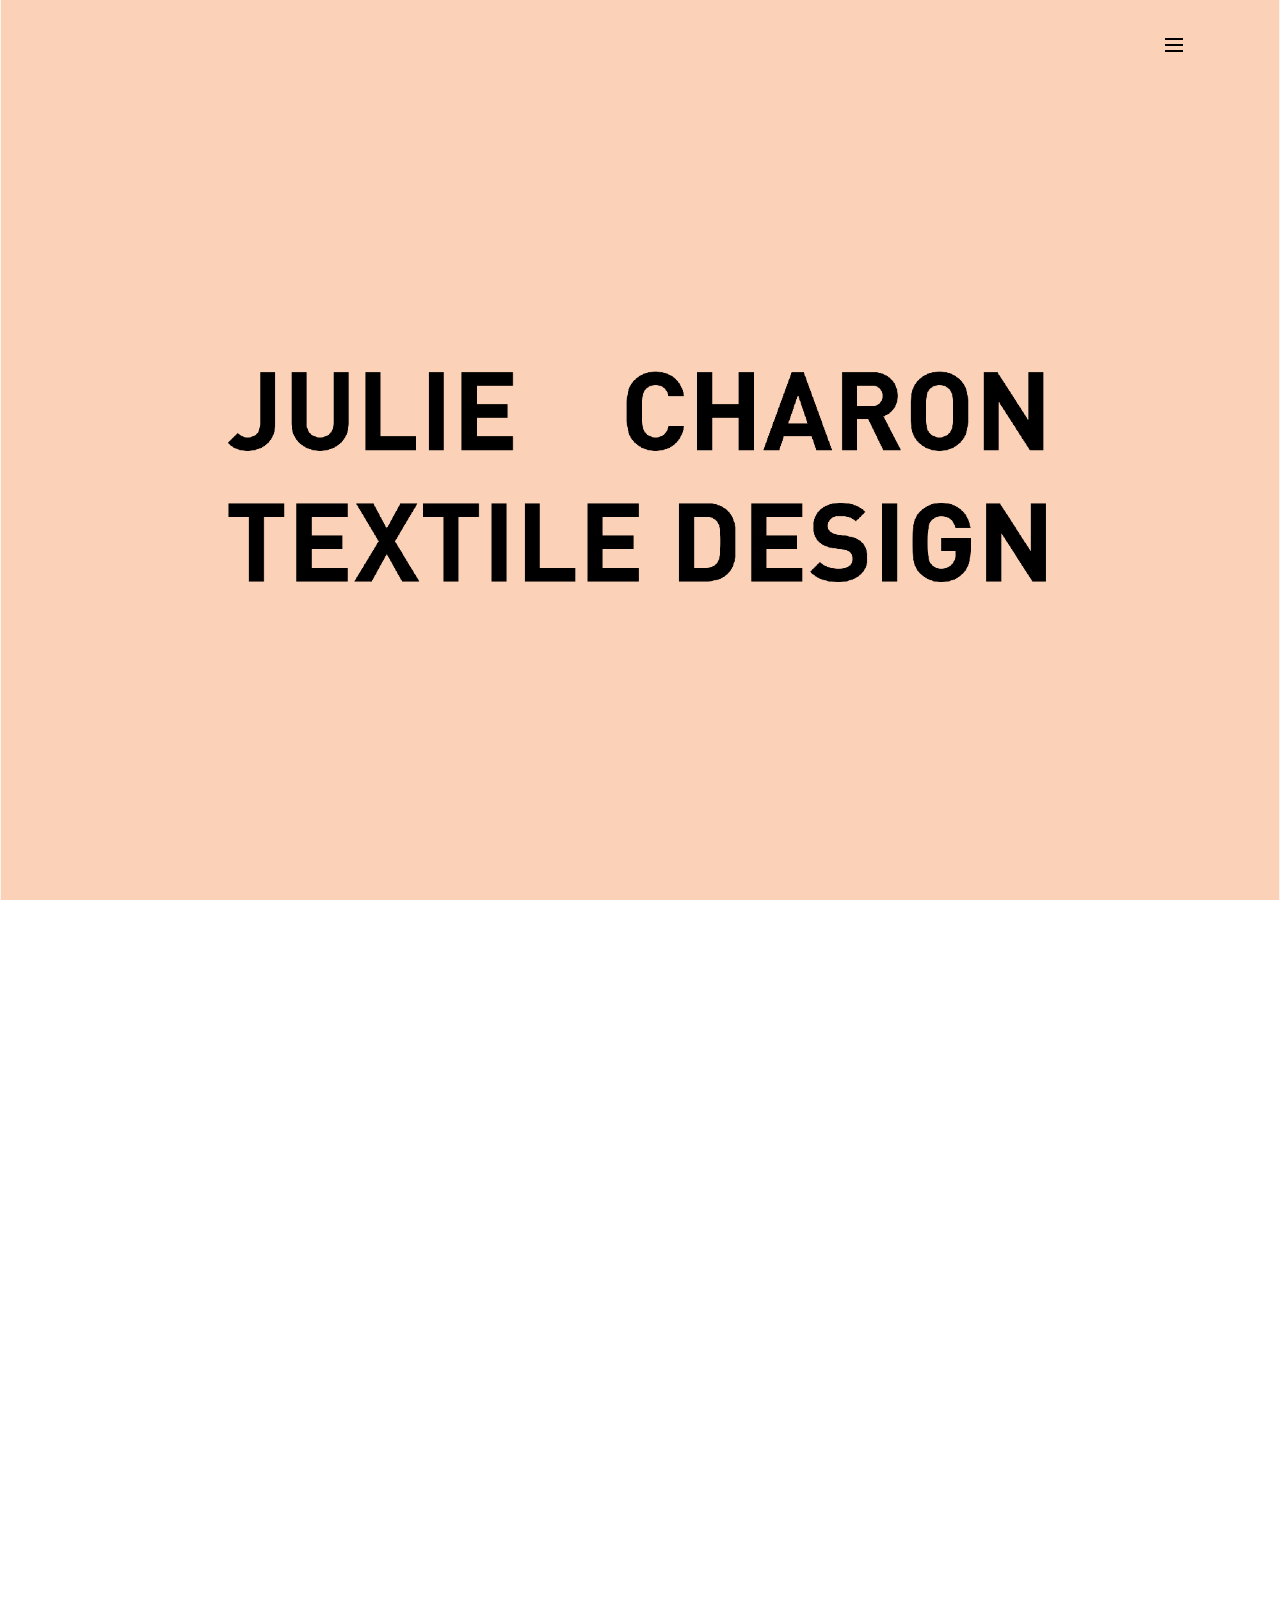
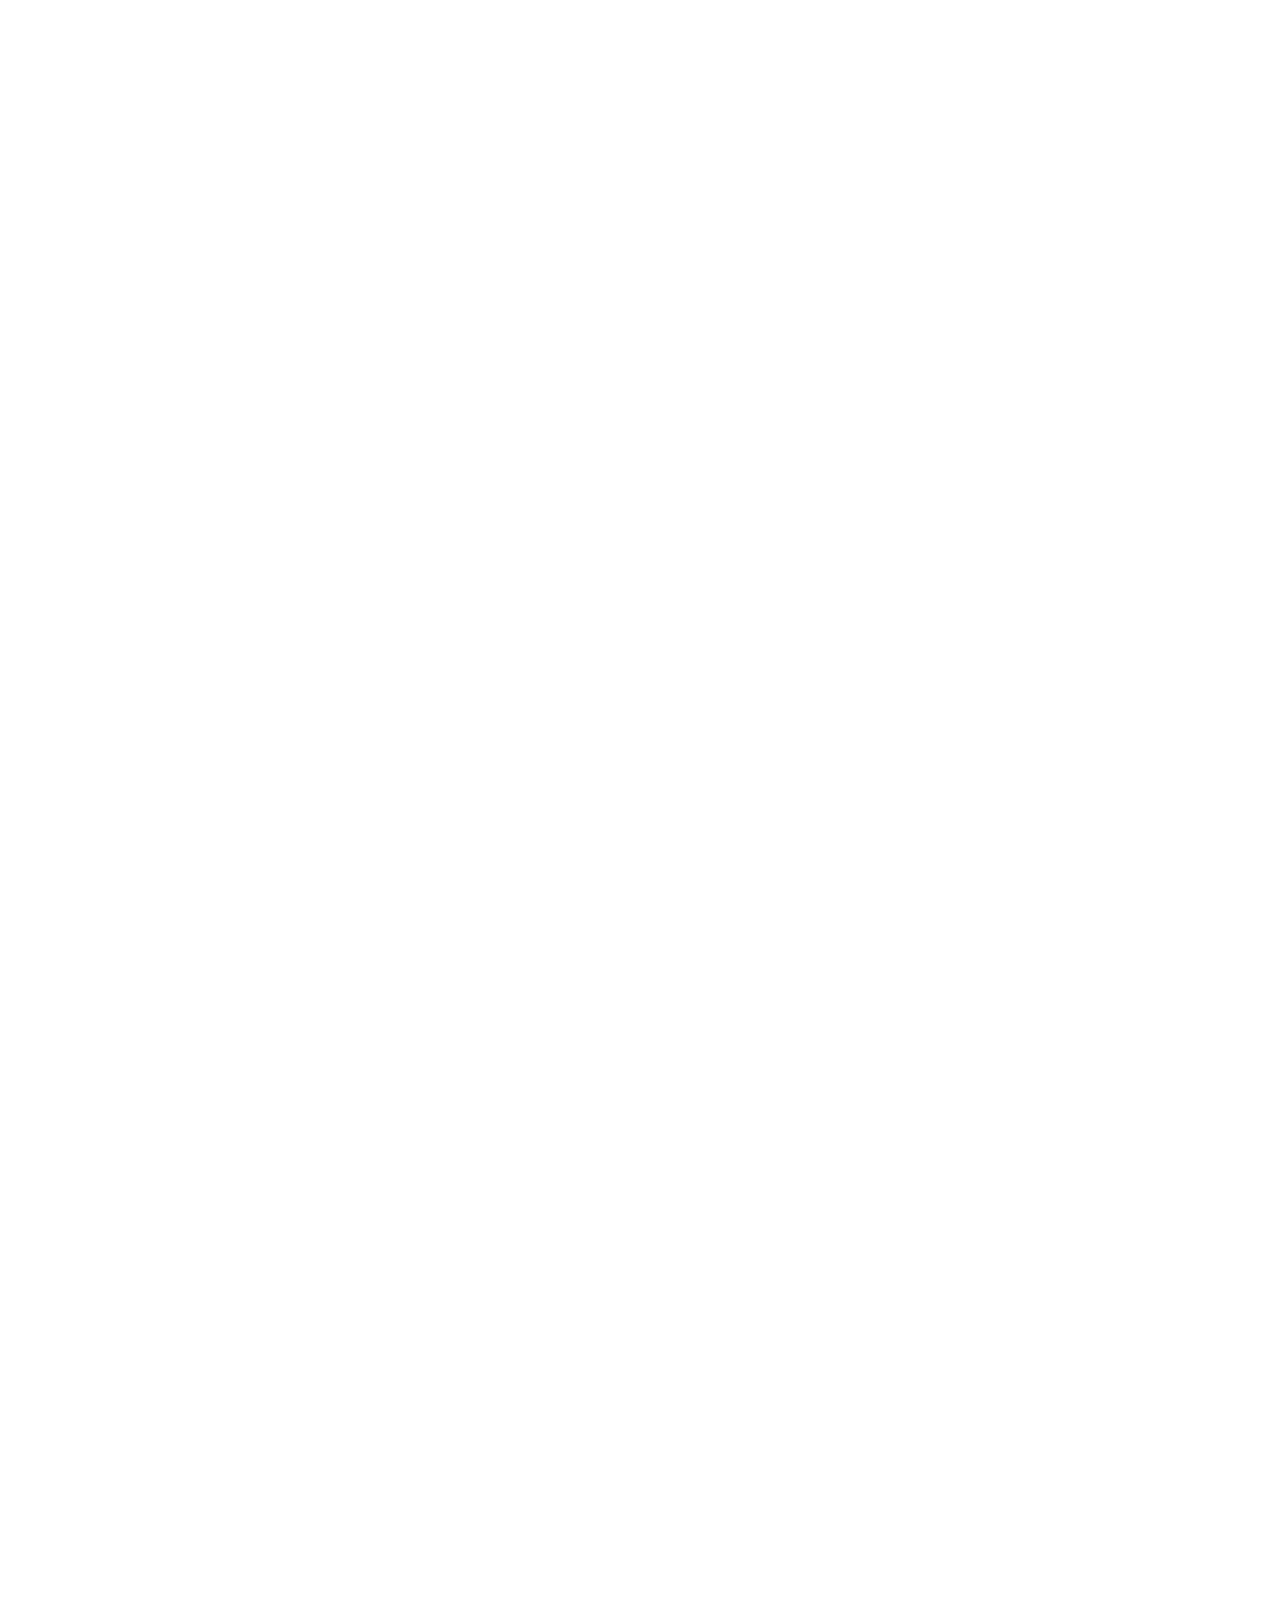
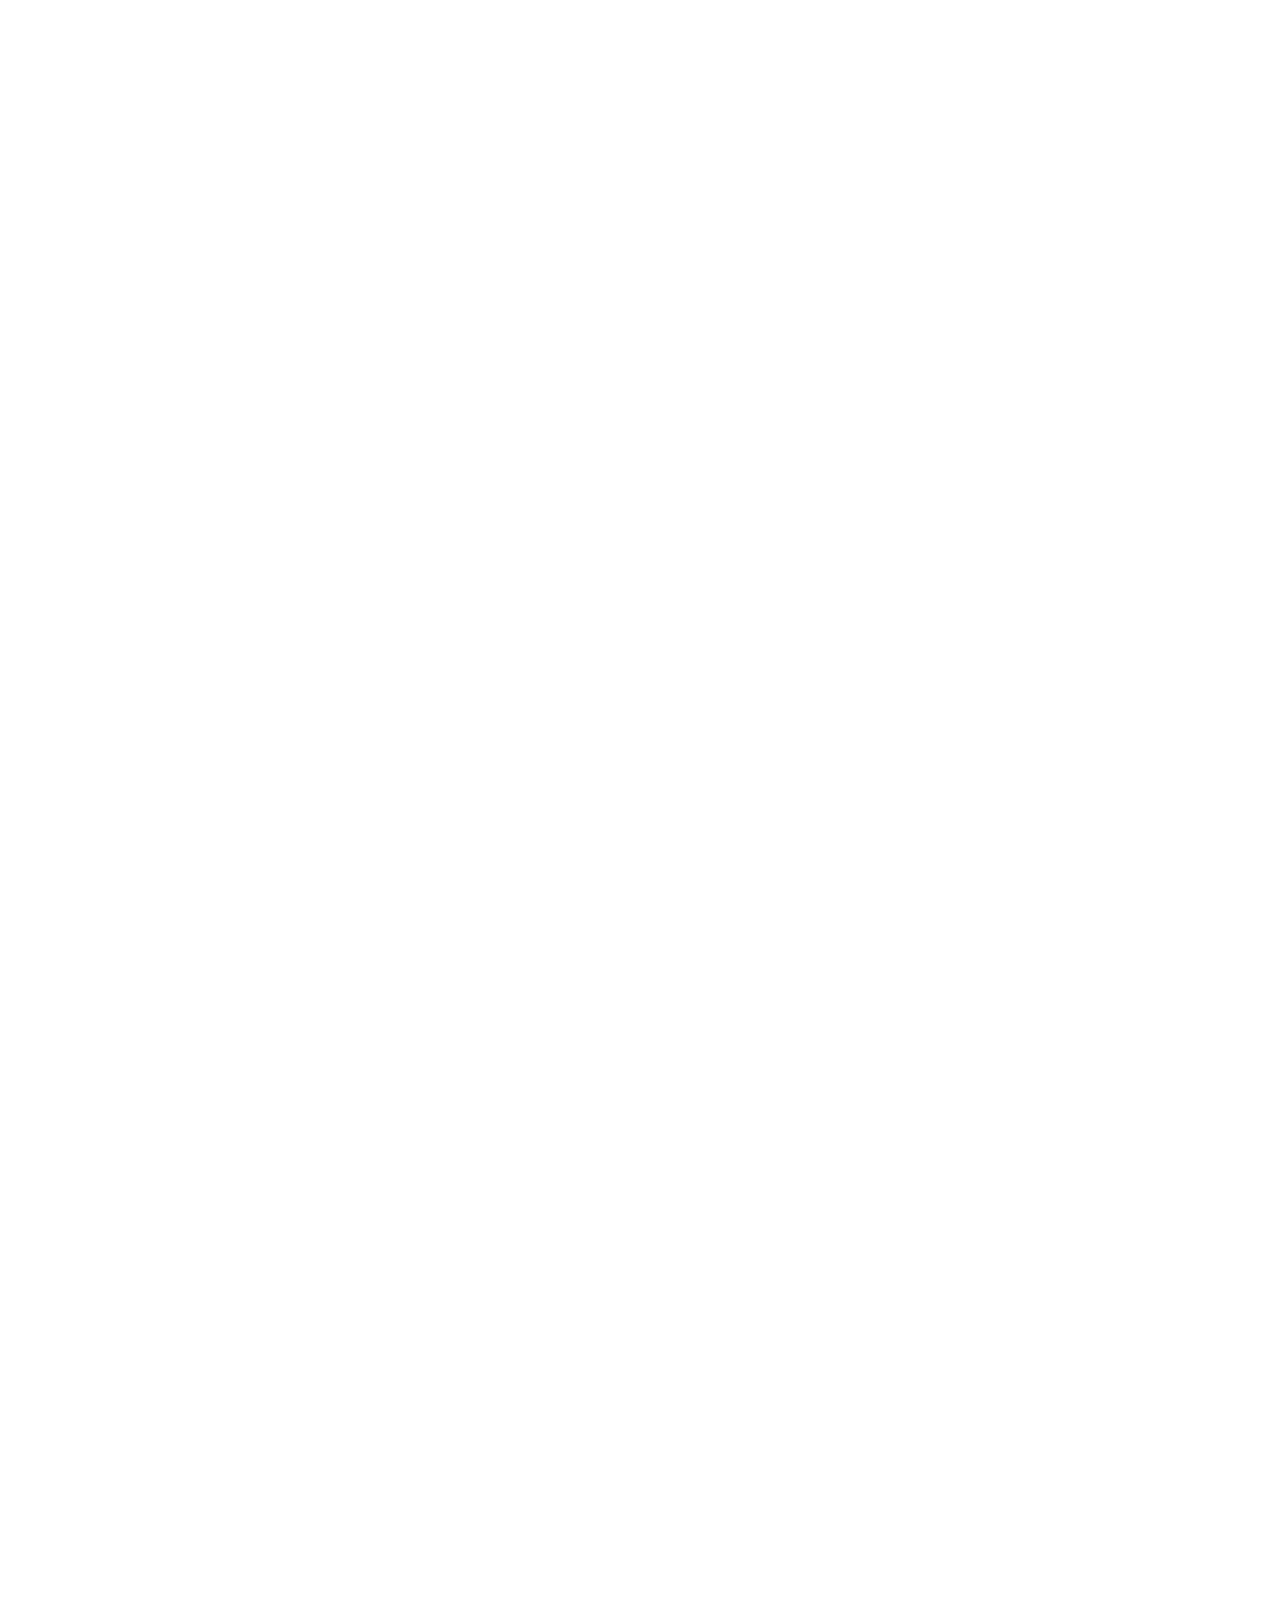
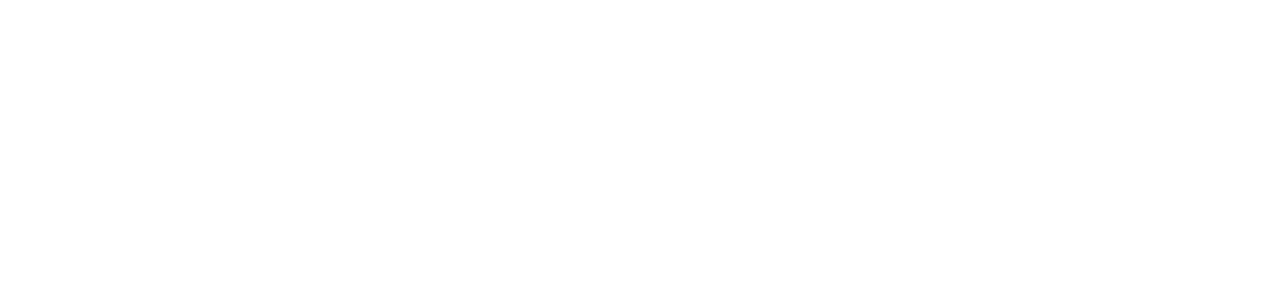
==== commit 6a7347fe: "1758" ====
--- a/index.html
+++ b/index.html
@@ -41,7 +41,7 @@
                         <div class="hamburger-icon"></div>
                     </button>
 
-                    <ul class="nav-dropdown collapse pull-xs-right nav navbar-nav navbar-toggleable-xl" id="exCollapsingNavbar"><li class="nav-item dropdown"><a class="nav-link link dropdown-toggle" data-toggle="dropdown-submenu" href="https://mobirise.com/" aria-expanded="false">HALLO</a><div class="dropdown-menu"><a class="dropdown-item" href="About.html">ABout</a><a class="dropdown-item" href="https://mobirise.com/">Home</a></div></li><li class="nav-item nav-btn"><a class="nav-link btn btn-white btn-white-outline" href="https://mobirise.com/">DOWNLOAD</a></li></ul>
+                    <ul class="nav-dropdown collapse pull-xs-right nav navbar-nav navbar-toggleable-xl" id="exCollapsingNavbar"><li class="nav-item dropdown"><a class="nav-link link dropdown-toggle" data-toggle="dropdown-submenu" href="https://mobirise.com/" aria-expanded="false">HALLO</a><div class="dropdown-menu"><a class="dropdown-item" href="About.html">About</a><a class="dropdown-item" href="https://mobirise.com/">Home</a></div></li><li class="nav-item nav-btn"><a class="nav-link btn btn-white btn-white-outline" href="https://mobirise.com/">DOWNLOAD</a></li></ul>
                     <button hidden="" class="navbar-toggler navbar-close" type="button" data-toggle="collapse" data-target="#exCollapsingNavbar">
                         <div class="close-icon"></div>
                     </button>
@@ -54,7 +54,7 @@
 
 </section>
 
-<section class="engine"><a rel="external" href="https://mobirise.com">easy wysiwyg web site development software</a></section><section class="mbr-section mbr-section-hero mbr-section-full mbr-after-navbar" id="header1-0" style="background-image: url(assets/images/voorbl-2000x1413-64.png);">
+<section class="engine"><a rel="external" href="https://mobirise.com">top responsive web page development software</a></section><section class="mbr-section mbr-section-hero mbr-section-full mbr-after-navbar" id="header1-0" style="background-image: url(assets/images/voorbl-2000x1413-64.png);">
 
     
 
@@ -100,7 +100,7 @@
     <div class="container">
         <div class="row">
             <div class="col-xs-12">
-                <h3 class="mbr-section-title display-2"><br><br>SOFT SCULPTURES</h3>
+                <h3 class="mbr-section-title display-2"><br><br><a href="softsculptures.html" class="text-black">SOFT SCULPTURES</a></h3>
                 
             </div>
         </div>
@@ -327,73 +327,6 @@
 
 </section>
 
-<section class="mbr-slider mbr-section mbr-section__container carousel slide mbr-section-nopadding" data-ride="carousel" data-keyboard="false" data-wrap="true" data-pause="false" data-interval="false" id="slider3-0" style="background-color: rgb(255, 255, 255);">
-    <div class=" container boxed-slider" style="padding-top: 120px; padding-bottom: 120px;">
-        <div>
-            <div>
-                
-                <div class="carousel-inner" role="listbox">
-                    <div class="mbr-section mbr-section-hero carousel-item dark center active" data-bg-video-slide="false">
-                        <div class="mbr-table-cell">
-                            
-                            <div class="container-slide">
-                                <img src="assets/images/afbeelding-7-copyright-2000x1414-95.png">
-                                <div class="row">
-                                    <div class="col-md-8 col-md-offset-2 text-xs-center">
-                                        
-                                        
-
-                                        
-                                    </div>
-                                </div>
-                            </div>
-                        </div>
-                    </div><div class="mbr-section mbr-section-hero carousel-item dark center" data-bg-video-slide="https://www.youtube.com/watch?v=uNCr7NdOJgw">
-                        <div class="mbr-table-cell">
-                            <div class="mbr-overlay"></div>
-                            <div class="container-slide">
-                                <img src="assets/images/bridge.jpg">
-                                <div class="row">
-                                    <div class="col-md-8 col-md-offset-1">
-                                        <h2 class="mbr-section-title display-1">BACKGROUND VIDEO</h2>
-                                        <p class="mbr-section-lead lead">Choose from the large selection of latest pre-made blocks - jumbotrons, hero images, parallax scrolling, video backgrounds, hamburger menu, sticky header and more.</p>
-
-                                        
-                                    </div>
-                                </div>
-                            </div>
-                        </div>
-                    </div><div class="mbr-section mbr-section-hero carousel-item dark center" data-bg-video-slide="false">
-                        <div class="mbr-table-cell">
-                            <div class="mbr-overlay"></div>
-                            <div class="container-slide">
-                                <img src="assets/images/sparklers.jpg">
-                                <div class="row">
-                                    <div class="col-md-8 col-md-offset-3 text-xs-right">
-                                        <h2 class="mbr-section-title display-1">BOOTSTRAP SLIDER</h2>
-                                        <p class="mbr-section-lead lead">Choose from the large selection of latest pre-made blocks - jumbotrons, hero images, parallax scrolling, video backgrounds, hamburger menu, sticky header and more.</p>
-
-                                        <div class="mbr-section-btn"><a class="btn btn-lg btn-info" href="https://mobirise.com">FOR WINDOWS</a> <a class="btn btn-lg btn-white btn-white-outline" href="https://mobirise.com">FOR MAC</a></div>
-                                    </div>
-                                </div>
-                            </div>
-                        </div>
-                    </div>
-                </div>
-
-                <a data-app-prevent-settings="" class="left carousel-control" role="button" data-slide="prev" href="#slider3-0">
-                    <span class="icon-prev" aria-hidden="true"></span>
-                    <span class="sr-only">Previous</span>
-                </a>
-                <a data-app-prevent-settings="" class="right carousel-control" role="button" data-slide="next" href="#slider3-0">
-                    <span class="icon-next" aria-hidden="true"></span>
-                    <span class="sr-only">Next</span>
-                </a>
-            </div>
-        </div>
-    </div>
-</section>
-
 
   <script src="assets/web/assets/jquery/jquery.min.js"></script>
   <script src="assets/tether/tether.min.js"></script>
@@ -405,10 +338,8 @@
   <script src="assets/masonry/masonry.pkgd.min.js"></script>
   <script src="assets/imagesloaded/imagesloaded.pkgd.min.js"></script>
   <script src="assets/bootstrap-carousel-swipe/bootstrap-carousel-swipe.js"></script>
-  <script src="assets/jquery-mb-ytplayer/jquery.mb.YTPlayer.min.js"></script>
   <script src="assets/theme/js/script.js"></script>
   <script src="assets/mobirise-gallery/script.js"></script>
-  <script src="assets/mobirise-slider-video/script.js"></script>
   
   
   <input name="animation" type="hidden">
--- a/assets/mobirise/css/mbr-additional.css
+++ b/assets/mobirise/css/mbr-additional.css
@@ -181,3 +181,64 @@
   font-size: 48px;
   text-align: center;
 }
+#menu-0 .hide-buttons .nav-btn {
+  display: none !important;
+}
+#menu-0 .navbar-caption {
+  color: #ffffff;
+}
+#menu-0 .navbar-toggler {
+  color: #000000;
+}
+#menu-0 .close-icon::before,
+#menu-0 .close-icon::after {
+  background-color: #000000;
+}
+#menu-0 .link,
+#menu-0 .dropdown-item {
+  color: #000000;
+}
+#menu-0 .link {
+  font-size: 0.6rem;
+}
+#menu-0 .dropdown-item,
+#menu-0 .nav-dropdown-sm .link {
+  font-size: 0.650rem;
+}
+#menu-0 .link:hover,
+#menu-0 .dropdown-item:hover,
+#menu-0 .link:focus,
+#menu-0 .dropdown-item:focus {
+  color: #c0a375;
+}
+#menu-0 .link[aria-expanded="true"],
+#menu-0 .dropdown-menu {
+  background: #e6e6e6;
+}
+#menu-0 .nav-dropdown-sm .link:focus,
+#menu-0 .nav-dropdown-sm .link:hover,
+#menu-0 .nav-dropdown-sm .dropdown-item:focus,
+#menu-0 .nav-dropdown-sm .dropdown-item:hover {
+  background: #f7f7f7!important;
+}
+#menu-0 .navbar,
+#menu-0 .nav-dropdown-sm,
+#menu-0 .nav-dropdown-sm .link[aria-expanded="true"],
+#menu-0 .nav-dropdown-sm .dropdown-menu {
+  background: #ffffff;
+}
+#menu-0 .bg-color.transparent .link {
+  color: #000000;
+  transition: none;
+}
+#menu-0 .bg-color.transparent.opened .link {
+  transition: color 0.2s ease-in-out;
+}
+#menu-0 .bg-color.transparent.opened .link:hover,
+#menu-0 .bg-color.transparent.opened .link:focus {
+  color: #c0a375;
+}
+#menu-0 .link[aria-expanded="true"],
+#menu-0 .dropdown-item[aria-expanded="true"] {
+  color: #c0a375!important;
+}
